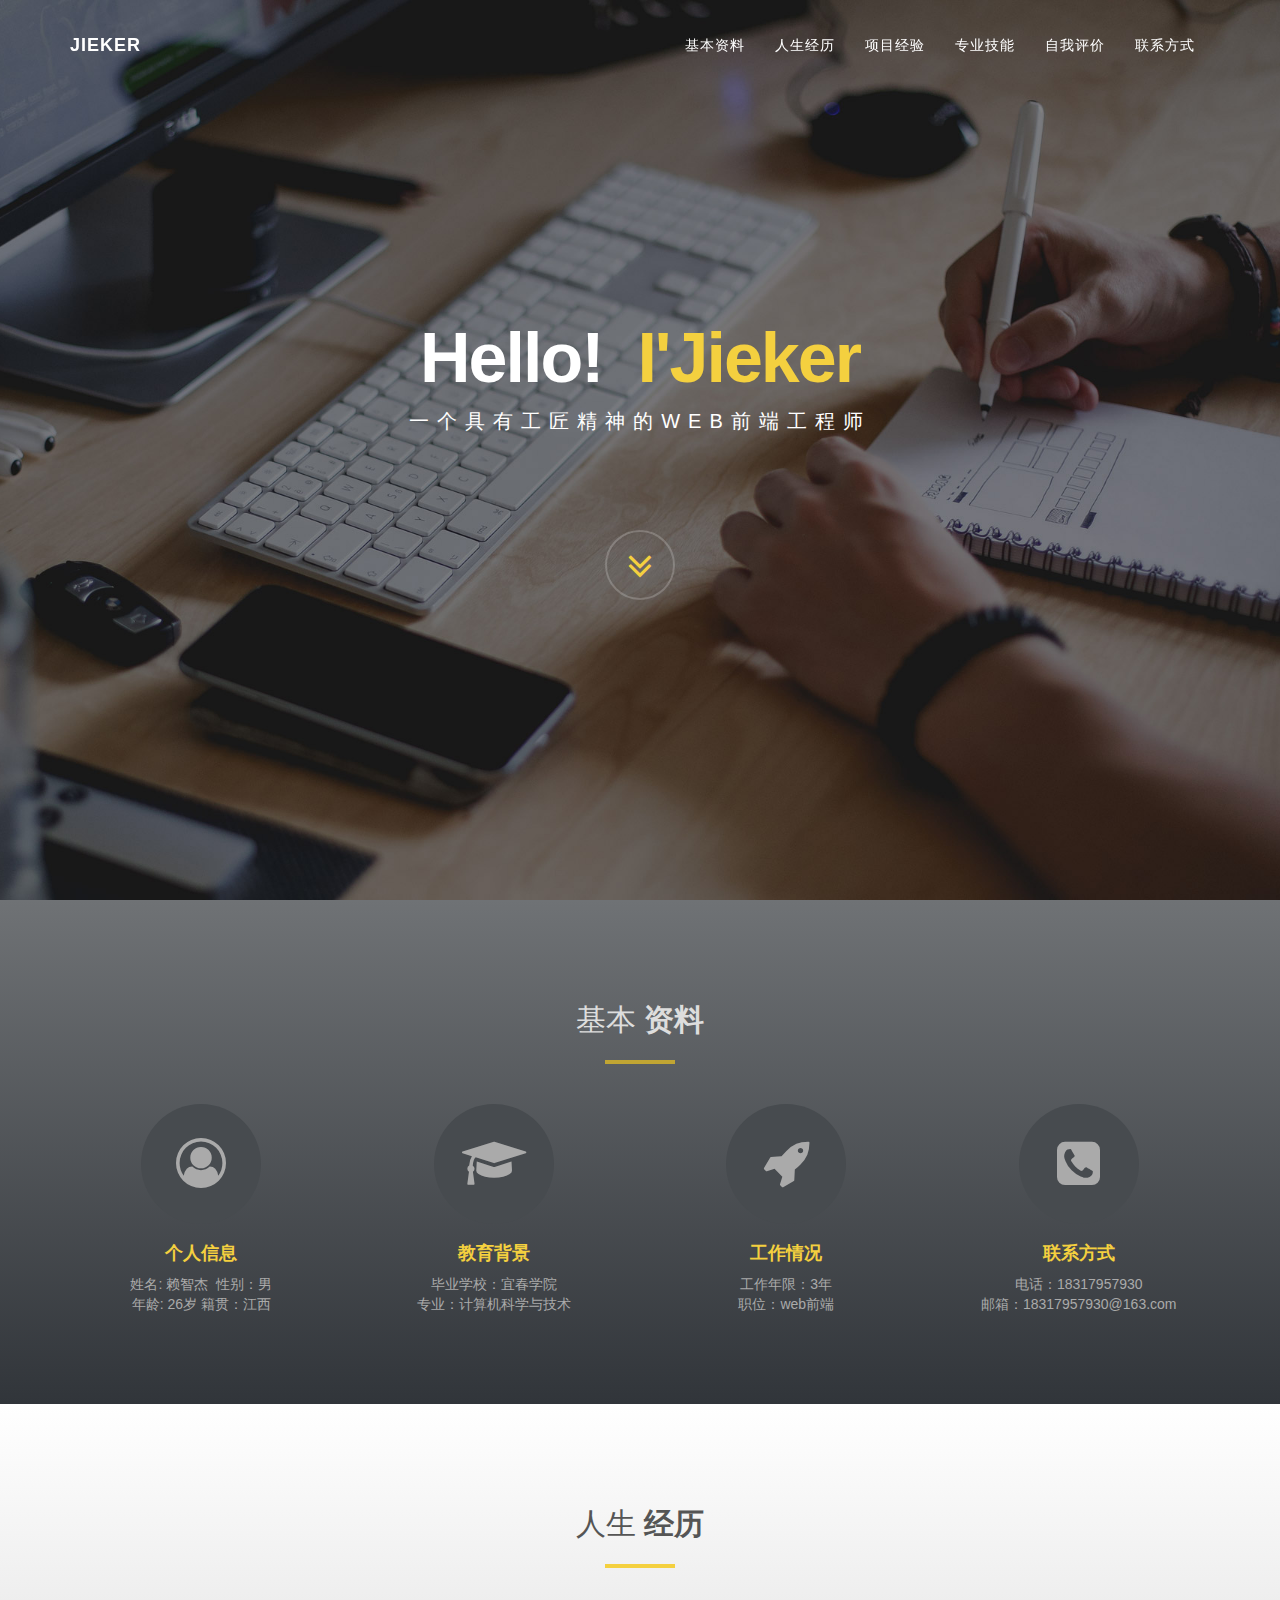
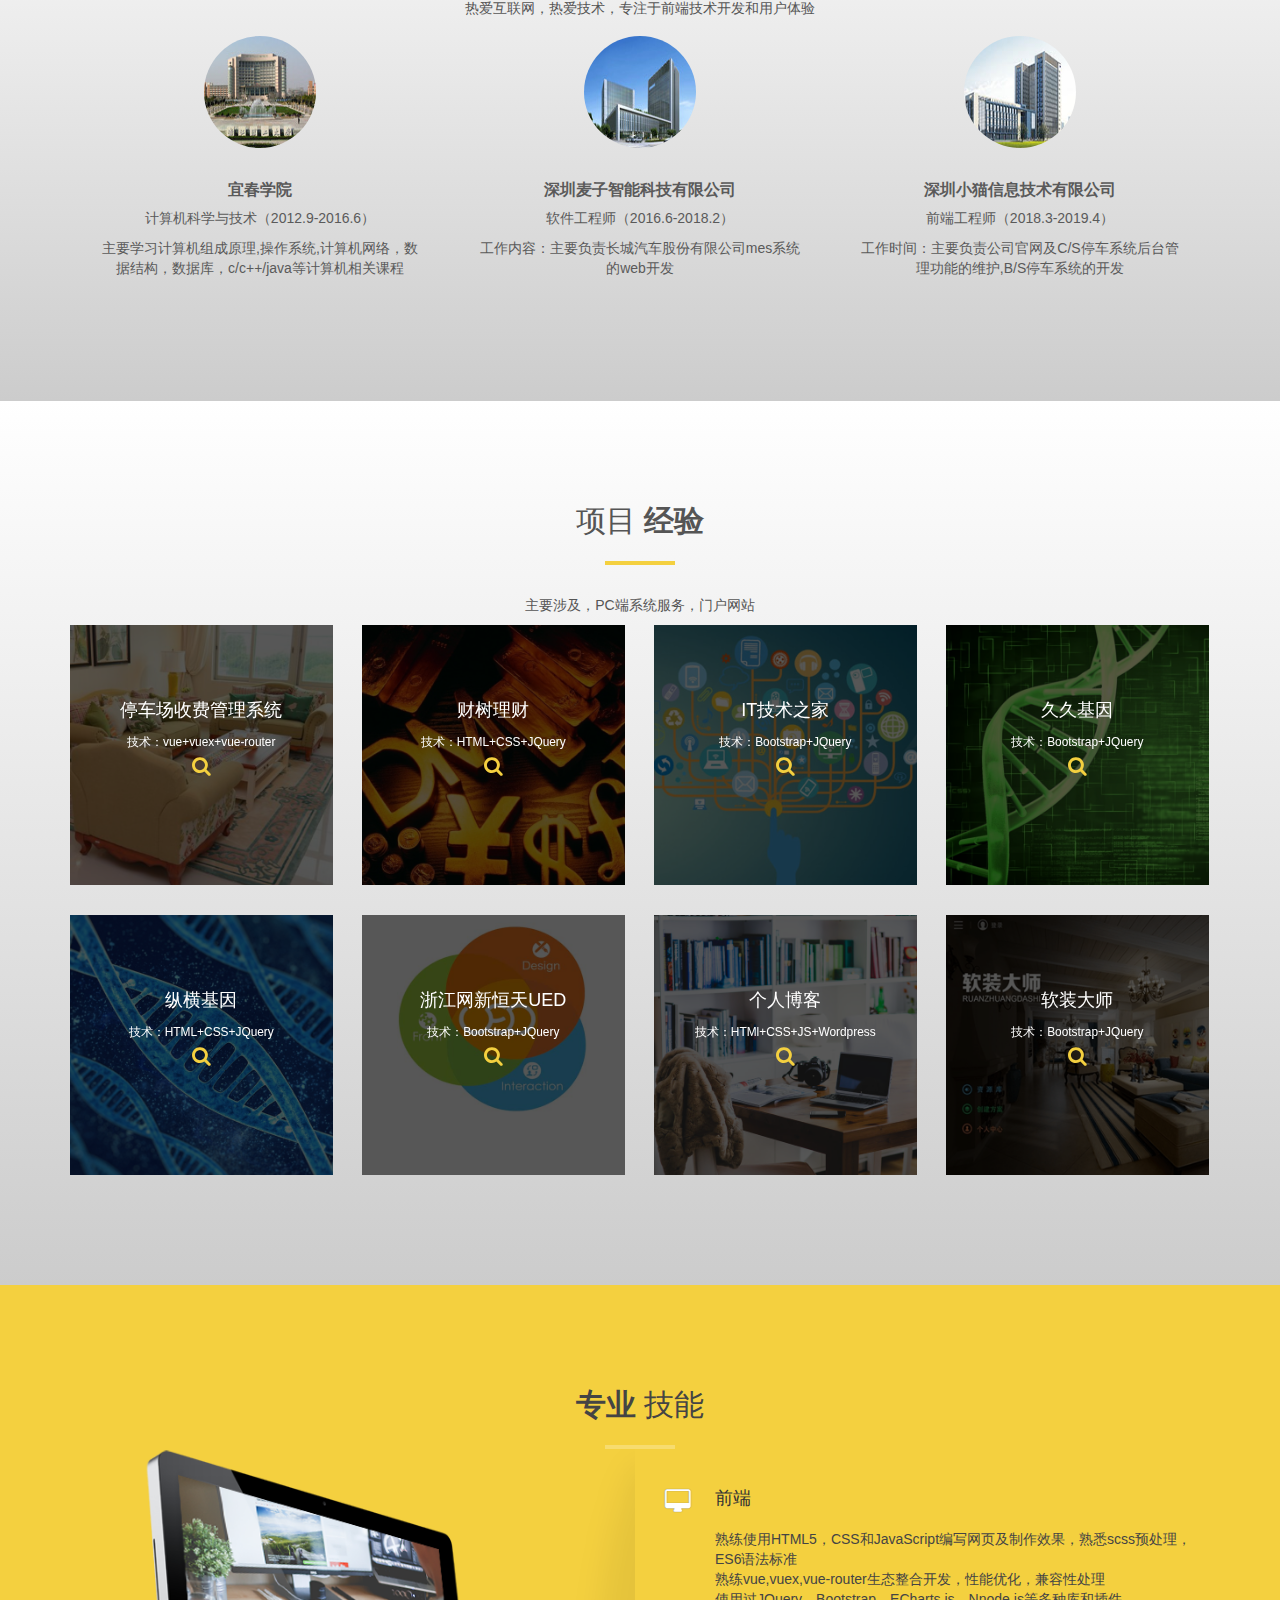
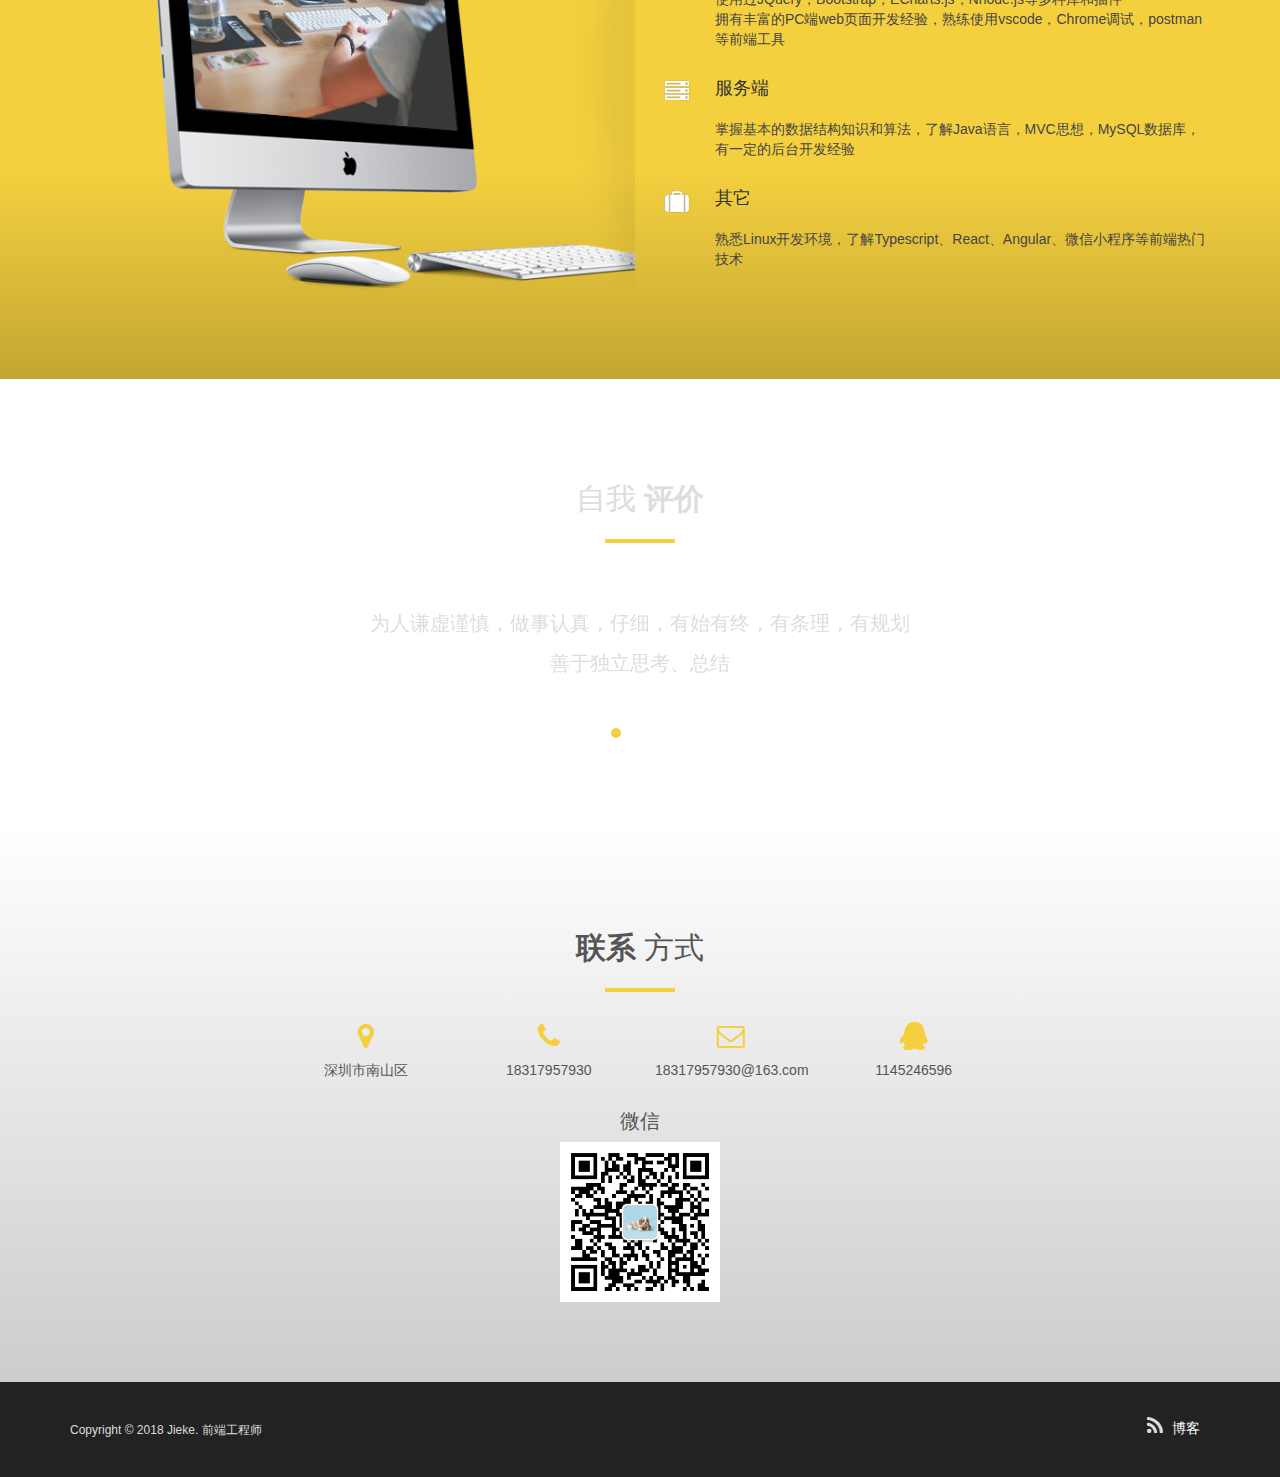
==== index.html @ 7168e119 "更换简历" ====
<!DOCTYPE html>
<html lang="en">
<head>
<meta charset="utf-8">
<meta name="viewport" content="width=device-width, initial-scale=1">
<title>jieker</title>
<meta name="description" content="jieker的个人简历">
<meta name="keywords" content="简历 个人简历" />

<link rel="shortcut icon" href="img/favicon.png" type="image/x-icon">


<link rel="stylesheet" type="text/css"  href="css/bootstrap.css">
<link rel="stylesheet" type="text/css" href="fonts/font-awesome/css/font-awesome.css">

<link href="css/owl.carousel.css" rel="stylesheet" media="screen">
<link href="css/owl.theme.css" rel="stylesheet" media="screen">

<link rel="stylesheet" type="text/css"  href="css/style.css">
<link rel="stylesheet" type="text/css" href="css/prettyPhoto.css">


<!--[if lt IE 9]>
      <script src="https://oss.maxcdn.com/html5shiv/3.7.2/html5shiv.min.js"></script>
      <script src="https://oss.maxcdn.com/respond/1.4.2/respond.min.js"></script>
    <![endif]-->
</head>
<body id="page-top" data-spy="scroll" data-target=".navbar-fixed-top">
    <nav class="navbar navbar-custom navbar-fixed-top" role="navigation">
        <div class="container">
            <div class="navbar-header">
                <button type="button" class="navbar-toggle" data-toggle="collapse" data-target=".navbar-main-collapse">
                    <i class="fa fa-bars"></i>
                </button>
                <a class="navbar-brand page-scroll" href="#page-top">jieker</a>
            </div>

            <div class="collapse navbar-collapse navbar-right navbar-main-collapse">
                <ul class="nav navbar-nav">
                    <li class="hidden">
                        <a href="#page-top"></a>
                    </li>
                    <li>
                        <a class="page-scroll" href="#services">基本资料</a>
                    </li>
                    <li>
                      <a class="page-scroll" href="#team">人生经历</a>
                    </li>                    
                    <li>
                        <a class="page-scroll" href="#works">项目经验</a>
                    </li>                    
                    <li>
                        <a class="page-scroll" href="#about">专业技能</a>
                    </li>                    
                    <li>
                        <a class="page-scroll" href="#testimonials">自我评价</a>
                    </li>                    
                    <li>
                        <a class="page-scroll" href="#contact">联系方式</a>
                    </li>
                </ul>
            </div>
        </div>
    </nav>

    <header class="intro">
        <div class="intro-body">
            <div class="container">
                <div class="row">
                    <div class="col-md-8 col-md-offset-2">
                        <h1>Hello!<span class="brand-heading">&nbsp I'Jieker</span></h1>
                        <p class="intro-text">一个具有工匠精神的web前端工程师</p>
                        <a href="#services" class="btn btn-circle page-scroll">
                            <i class="fa fa-angle-double-down animated"></i>
                        </a>
                    </div>
                </div>
            </div>
        </div>
    </header>
    <div id="services" class="text-center">
      <div class="container">
        <div class="section-title center">
          <h2>基本 <strong>资料</strong></h2>
          <hr>
          </div>
        <div class="space"></div>
        <div class="row">
          <div class="col-md-3 col-sm-6 service"> <i class="fa fa-user-circle-o"></i>
            <h4><strong>个人信息</strong></h4>
            <p>
              姓名: 赖智杰 &nbsp;性别：男</br>
              年龄: 26岁 籍贯：江西
            </p>
          </div>
          <div class="col-md-3 col-sm-6 service"> <i class="fa fa-mortar-board"></i>
            <h4><strong>教育背景</strong></h4>
            <p>
              毕业学校：宜春学院</br>
              专业：计算机科学与技术
              <!-- 学历：全日制本科</br> -->
            </p>
          </div>
          <div class="col-md-3 col-sm-6 service"> <i class="fa fa-rocket"></i>
            <h4><strong>工作情况</strong></h4>
            <p>
              工作年限：3年</br>
              职位：web前端
            </p>
          </div>
          <div class="col-md-3 col-sm-6 service"> <i class="fa fa-phone-square"></i>
            <h4><strong>联系方式</strong></h4>
            <p>电话：18317957930</br>
              邮箱：18317957930@163.com</p>
          </div>
        </div>
      </div>
    </div>
    <div id="team" class="text-center">
      <div class="container">
        <div class="section-title center">
          <h2>人生 <strong>经历</strong></h2>
          <hr>
          <p>热爱互联网，热爱技术，专注于前端技术开发和用户体验</p>
        </div>
        <div id="row">
      
      <div class="col-md-4 col-sm-6">
            <div class="thumbnail"> <img src="img/team/02.jpg" alt="宜春学院" class="img-circle team-img">
              <div class="caption">
                <h3>宜春学院</h3>
                <p>计算机科学与技术（2012.9-2016.6）</p>
                <p>主要学习计算机组成原理,操作系统,计算机网络，数据结构，数据库，c/c++/java等计算机相关课程</p>
              </div>
            </div>
          </div>
      
          <div class="col-md-4 col-sm-6">
            <div class="thumbnail"> <img src="img/team/01.jpg" alt="深圳麦子智能科技有限公司" class="img-circle team-img">
              <div class="caption">
                <h3>深圳麦子智能科技有限公司</h3>
                <p>软件工程师（2016.6-2018.2）</p>
                <p>工作内容：主要负责长城汽车股份有限公司mes系统的web开发</p>
              </div>
            </div>
          </div>
        
          
        
          <div class="col-md-4 col-sm-6">
            <div class="thumbnail"> <img src="img/team/03.jpg" alt="深圳小猫信息技术有限公司" class="img-circle team-img">
              <div class="caption">
                <h3>深圳小猫信息技术有限公司</h3>
                <p>前端工程师（2018.3-2019.4）</p>
                <p>工作时间：主要负责公司官网及C/S停车系统后台管理功能的维护,B/S停车系统的开发</p>
              </div>
            </div>
          </div>
        </div>
      </div>
    </div>
    <div id="works">
      <div class="container"> <!-- Container -->
        <div class="section-title text-center center">
          <h2>项目 <strong>经验</strong></h2>
          <hr>
          <div class="clearfix"></div>
          <p>主要涉及，PC端系统服务，门户网站</p>
        </div>
        <!-- <div class="categories">
          <ul class="cat">
            <li>
              <ol class="type">
                <li><a href="#" data-filter="*" class="active">所有</a></li>
                <li><a href="#" data-filter=".web">PC端</a></li>
                <li><a href="#" data-filter=".app">移动端</a></li>
                <li><a href="#" data-filter=".branding">响应式</a></li>
              </ol>
            </li>
          </ul>
          <div class="clearfix"></div>
        </div> -->
        <div class="row">
          <div class="portfolio-items">
        
            <div class="col-sm-6 col-md-3 col-lg-3 web">
              <div class="portfolio-item">
                <div class="hover-bg">
                  <div class="hover-text">
                    <h4><a href='http://mallparking.cn/web/architecture.html' target='_blank' title="停车场收费管理系统">停车场收费管理系统</a></h4>
                    <small>技术：vue+vuex+vue-router</small>
                    <div class="clearfix"></div>
                    <i class="fa fa-search"></i> </div>
                  <img src="img/portfolio/01.jpg" class="img-responsive" alt="停车场收费管理系统"></div>
              </div>
            </div>
        
            <div class="col-sm-6 col-md-3 col-lg-3 web">
              <div class="portfolio-item">
                <div class="hover-bg">
                  <div class="hover-text">
                    <h4><a href="http://www.ymjihe.com" target='_blank' title="财树理财">财树理财</a></h4>
                    <small>技术：HTML+CSS+JQuery</small>
                    <div class="clearfix"></div>
                    <i class="fa fa-search"></i> </div>
                  <img src="img/portfolio/02.jpg" class="img-responsive" alt="财树理财"></div>
              </div>
            </div>
        
            <div class="col-sm-6 col-md-3 col-lg-3 web">
              <div class="portfolio-item">
                <div class="hover-bg">
                  <div class="hover-text">
                    <h4><a href="http://www.ymjihe.com" target='_blank' title="IT技术之家">IT技术之家</a></h4>
                    <small>技术：Bootstrap+JQuery</small>
                    <div class="clearfix"></div>
                    <i class="fa fa-search"></i> </div>
                  <img src="img/portfolio/03.jpg" class="img-responsive" alt="IT技术之家"></div>
              </div>
            </div>
        
            <div class="col-sm-6 col-md-3 col-lg-3 web">
              <div class="portfolio-item">
                <div class="hover-bg">
                  <div class="hover-text">
                    <h4><a href='http://www.ymjihe.com' target='_blank' title="久久基因">久久基因</h4>
                    <small>技术：Bootstrap+JQuery</small>
                    <div class="clearfix"></div>
                    <i class="fa fa-search"></i> </div>
                  <img src="img/portfolio/04.jpg" class="img-responsive" alt="久久基因"></div>
              </div>
            </div>
            <div class="col-sm-6 col-md-3 col-lg-3 web">
              <div class="portfolio-item">
                <div class="hover-bg">
                  <div class="hover-text">
                    <h4><a href='http://www.ymjihe.com' target='_blank' title="纵横基因">纵横基因</a></h4>
                    <small>技术：HTML+CSS+JQuery</small>
                    <div class="clearfix"></div>
                    <i class="fa fa-search"></i> </div>
                  <img src="img/portfolio/05.jpg" class="img-responsive" alt="纵横基因">
            </div>
              </div>
            </div>
            <div class="col-sm-6 col-md-3 col-lg-3 branding">
              <div class="portfolio-item">
                <div class="hover-bg">
                  <div class="hover-text">
                    <h4><a href="http://www.ymjihe.com" target='_blank' title="浙江网新恒天UED">浙江网新恒天UED</a></h4>
                    <small>技术：Bootstrap+JQuery</small>
                    <div class="clearfix"></div>
                    <i class="fa fa-search"></i> </div>
                  <img src="img/portfolio/06.jpg" class="img-responsive" alt="浙江网新恒天UED"></div>
              </div>
            </div>
            <div class="col-sm-6 col-md-3 col-lg-3 branding app web">
              <div class="portfolio-item">
                <div class="hover-bg">
                  <div class="hover-text">
                    <h4><a href="http://www.ymjihe.com" target='_blank' title="个人博客">个人博客</a></h4>
                    <small>技术：HTMl+CSS+JS+Wordpress</small>
                    <div class="clearfix"></div>
                    <i class="fa fa-search"></i> </div>
                  <img src="img/portfolio/07.jpg" class="img-responsive" alt="个人博客"></div>
              </div>
            </div>
            <div class="col-sm-6 col-md-3 col-lg-3 web app">
              <div class="portfolio-item">
          
                <div class="hover-bg"> 
                  <div class="hover-text">
                    <h4><a href='http://www.ymjihe.com' target='_blank' title="软装大师">软装大师 </a></h4>
                    <small>技术：Bootstrap+JQuery</small>
                    <div class="clearfix"></div>
                    <i class="fa fa-search"></i> 
            </div>
                  <img src="img/portfolio/08.jpg" class="img-responsive" alt="软装大师">
            </div>
              </div>
            </div>
          </div>
        </div>
      </div>
    </div>
    <div id="about">
      <div class="container">
        <div class="section-title text-center center">
          <h2><strong>专业</strong> 技能</h2>
          <hr>
        </div>
        <div class="row">
          <div class="col-md-6"> <img src="img/about.png" class="img-responsive"> </div>
          <div class="col-md-6">
            <div class="about-text"> <i class="fa fa-desktop"></i>
              <div class="padding-left"><h4>前端</h4>
                <p>熟练使用HTML5，CSS和JavaScript编写网页及制作效果，熟悉scss预处理，ES6语法标准</br>
                  熟练vue,vuex,vue-router生态整合开发，性能优化，兼容性处理</br>
                  使用过JQuery，Bootstrap，ECharts.js，Nnode.js等多种库和插件</br>
                  拥有丰富的PC端web页面开发经验，熟练使用vscode，Chrome调试，postman等前端工具
                </p>
              </div>
              <i class="fa fa-server"></i>
              <div class="padding-left"><h4>服务端</h4>
              <p>掌握基本的数据结构知识和算法，了解Java语言，MVC思想，MySQL数据库，有一定的后台开发经验</p></div>
              <i class="fa fa-suitcase"></i>
              <div class="padding-left"><h4>其它</h4>
              <p>熟悉Linux开发环境，了解Typescript、React、Angular、微信小程序等前端热门技术</p></div>
            </div>
          </div>
        </div>
      </div>
    </div>
	  <!-- <div id="achivements" class="section dark-bg">
			<div class="container">	
				<div class="row">
					<div class="col-md-3 col-sm-3">
						<div class="achivement-box">
							<i class="fa fa-smile-o"></i>
							<span class="count">25</span>
							<h4>Age Years</h4>                            
						</div>
					</div> 
					<div class="col-md-3 col-sm-3">
						<div class="achivement-box">
							<i class="fa fa-code"></i>
							<span class="count">100000</span>
							<h4>Code Amount</h4>                            
						</div>
					</div> 
					<div class="col-md-3 col-sm-3">
						<div class="achivement-box">
							<i class="fa fa-check-square-o"></i>
							<span class="count">4800</span>
                            <h4>Work Hour</h4>
						</div>
					</div> 
					<div class="col-md-3 col-sm-3">
						<div class="achivement-box">
							<i class="fa fa-trophy"></i>
							<span class="count">20</span>
							<h4>Projects Amount</h4>                            
						</div>
					</div> 
				</div>
			</div>
	</div> -->
    <div id="testimonials" class="text-center">
      <div class="container">
        <div class="section-title center">
          <h2>自我 <strong>评价</strong></h2>
          <hr>
        </div>
        <div class="row">
          <div class="col-md-8 col-md-offset-2">
            <div id="testimonial" class="owl-carousel owl-theme">
              <div class="item">       
                <p>
                    为人谦虚谨慎，做事认真，仔细，有始有终，有条理，有规划</br>善于独立思考、总结
                </p>
              </div>
              <div class="item">
                <p>
                    有较强的抗压能力，很强的责任心，乐于助人，善于理解 </br>
                </p>
              </div>
              <div class="item">
                <p>
                    兴趣广泛，喜欢新事物，很多时候因为自己的好奇与热爱沉溺于其中</br>
              </p>
              </div>
            </div>
          </div>
        </div>
      </div>
    </div>
    <div id="contact" class="text-center">
      <div class="container">
        <div class="section-title center">
          <h2><strong>联系</strong> 方式</h2>
          <hr>
        </div>
        <div class="col-md-8 col-md-offset-2">
          <div class="col-md-3"> <i class="fa fa-map-marker fa-2x"></i>
            <p>深圳市南山区</p>
          </div>
          <div class="col-md-3"> <i class="fa fa-phone fa-2x"></i>
            <p>18317957930</p>
          </div>      
          <div class="col-md-3"> <i class="fa fa-envelope-o fa-2x"></i>
            <p>18317957930@163.com</p>
          </div>
          <div class="col-md-3"> <i class="fa fa-qq fa-2x"></i>
            <p>1145246596</p>
          </div>
          <hr>
          <div class="clearfix"></div>
        </div>
        <div class="col-md-8 col-md-offset-2">
          <!-- <hr> -->
          <h3>微信</h3>
            <div class="row">
              <div class="col-md-12">
                <div id="weixin">
                    <img src="img/weixin.jpeg" alt="微信二维码" class="img-responsive">
                </div>
              </div>
                
        </div>
      </div>
    </div>
    </div>
    
    <nav id="footer">
      <div class="container">
        <div class="pull-left fnav">
          <p>Copyright &copy; 2018 Jieke. 前端工程师 
        </div>
        <div class="pull-right fnav">
          <ul class="footer-social">
            <li><a href="https://www.cnblogs.com/jieker"><i class="fa fa-rss"></i>博客</a></li>
            <!-- <li><a href="https://github.com/jieker"><i class="fa fa-github"></i>github</a></li> -->
          </ul>
        </div>
      </div>
    </nav>

<script type="text/javascript" src="js/jquery.1.11.1.js"></script> 
<script type="text/javascript" src="js/bootstrap.min.js"></script> 
<script type="text/javascript" src="js/jquery.isotope.js"></script> 
<script type="text/javascript" src="js/jquery.counterup.js"></script> 
<script type="text/javascript" src="js/waypoints.js"></script>
<script src="js/owl.carousel.js"></script>

<script type="text/javascript" src="js/main.js"></script>

<script>
 $(function()
 {
 var u = navigator.userAgent;
if (u.indexOf('Android') > -1 || u.indexOf('Linux') > -1||u.indexOf('iPhone') > -1||u.indexOf('Windows Phone') > -1||navigator.userAgent.indexOf("iPad")>-1) {
   $(".hover-bg .hover-text").css({'opacity':'1'});
   
   $(".hover-bg .hover-text>h4").css({'opacity':'1','-webkit-transform':'translateY(0)','transform':'translateY(0)'});
   
   $(".hover-bg .hover-text>i").css({'opacity':'1'});
} 
    
 });
  
</script>
</body>
</html>
---- css/style.css ----
body, html {
	font-family: microsoft yahei, sans-serif;
	text-rendering: optimizeLegibility !important;
	-webkit-font-smoothing: antialiased !important;
	color: #555;
	width: 100% !important;
	height: 100% !important;
}
h1 {
	font-weight: 700;
}
h1 strong {
	font-weight: 900;
}
h2 {
	text-transform: uppercase;
	line-height: 20px;
	margin: 0;
}
h3 {
	font-size: 16px;
	font-weight: 700;
}
h5 {
	text-transform: uppercase;
	font-weight: 700;
	line-height: 20px;
}
p {
	font-family: microsoft yahei, sans-serif;
}
p.intro {
	font-size: 16px;
	margin: 12px 0 0;
	line-height: 24px;
	font-family: 'Open Sans', sans-serif;
}
a {
	color: #fff;
}
a:hover, a:focus {
	text-decoration: none;
	color: #F4D03F;
}
ul, ol {
	list-style: none;
}
.clearfix:after {
	visibility: hidden;
	display: block;
	font-size: 0;
	content: " ";
	clear: both;
	height: 0;
}
.clearfix {
	display: inline-block;
}
* html .clearfix {
	height: 1%;
}
.clearfix {
	display: block;
}
ul, ol {
	padding: 0;
	webkit-padding: 0;
	moz-padding: 0;
}
/* Navigation */
.navbar-custom {
	margin-bottom: 0;
	text-transform: uppercase;
	background-color: #000;
}
.navbar-custom .navbar-brand {
	font-weight: 600;
}
.navbar-custom .navbar-brand i.fa {
	color: #F4D03F;
}
.navbar-custom .navbar-brand:focus {
	outline: 0;
}
.navbar-custom .navbar-brand .navbar-toggle {
	padding: 4px 6px;
	font-size: 16px;
	color: #fff;
}
.navbar-custom .navbar-brand .navbar-toggle:focus, .navbar-custom .navbar-brand .navbar-toggle:active {
	outline: 0;
}
.navbar-custom a {
	color: #fff;
}
.navbar-custom .nav li a {
	-webkit-transition: background .3s ease-in-out;
	-moz-transition: background .3s ease-in-out;
	transition: background .3s ease-in-out;
}
.navbar-custom .nav li a:hover {
	outline: 0;
	color: #F4D03F;
	background-color: transparent;
}
.navbar-custom .nav li a:focus, .navbar-custom .nav li a:active {
	outline: 0;
	background-color: transparent;
	color: #F4D03F;
}
.navbar-custom .nav li.active {
	outline: 0;
}
.navbar-custom .nav li.active a {
	background-color: rgba(255,255,255,.3);
}
.navbar-custom .nav li.active a:hover {
	color: #fff;
}

@media(min-width:768px) {
.navbar-custom {
	padding: 20px 0;
	border-bottom: 0;
	letter-spacing: 1px;
	background: 0 0;
	-webkit-transition: background .5s ease-in-out, padding .5s ease-in-out;
	-moz-transition: background .5s ease-in-out, padding .5s ease-in-out;
	transition: background .5s ease-in-out, padding .5s ease-in-out;
}
.navbar-custom.top-nav-collapse {
	padding: 0;
	background: #000;
}
}
.copyrights{text-indent:-9999px;height:0;line-height:0;font-size:0;overflow:hidden;}
/* Home Style */
.intro {
	display: table;
	width: 100%;
	height: 100%;
	padding: 100px 0;
	text-align: center;
	color: #fff;
	background: url(../img/intro-bg.jpg) no-repeat bottom center;
	background-color: #000;
	-webkit-background-size: cover;
	-moz-background-size: cover;
	background-size: cover;
	-o-background-size: cover;
}
.intro .intro-body {
	display: table-cell;
	vertical-align: middle;
}
.intro .intro-body .brand-heading {
	color: #F4D03F;
	/* text-transform: uppercase; */
	letter-spacing: -2px;
}
.intro .intro-body .intro-text {
	font-size: 18px;
}

@media(min-width:768px) {
.intro {
	height: 100%;
	padding: 0;
}
.intro .intro-body H1 {
	font-size: 70px;
	font-weight: 700;
	letter-spacing: -2px;
}
.intro .intro-body .intro-text {
	font-size: 20px;
	text-transform: uppercase;
	letter-spacing: 8px;
	margin-bottom: 50px;
}
}
.btn-circle {
	width: 70px;
	height: 70px;
	margin-top: 45px;
	padding: 7px 16px;
	border: 2px solid rgba(255,255,255,.2);
	border-radius: 100%!important;
	font-size: 40px;
	color: #F4D03F;
	background: 0 0;
	-webkit-transition: background .3s ease-in-out;
	-moz-transition: background .3s ease-in-out;
	transition: background .3s ease-in-out;
	margin-bottom: 0px;
}
.btn-circle:hover, .btn-circle:focus {
	outline: 0;
	color: #F4D03F;
	background: rgba(255,255,255,.1);
}
.btn-circle i.animated {
	-webkit-transition-property: -webkit-transform;
	-webkit-transition-duration: 1s;
	-moz-transition-property: -moz-transform;
	-moz-transition-duration: 1s;
}
.btn-circle:hover i.animated {
	-webkit-animation-name: pulse;
	-moz-animation-name: pulse;
	-webkit-animation-duration: 1.5s;
	-moz-animation-duration: 1.5s;
	-webkit-animation-iteration-count: infinite;
	-moz-animation-iteration-count: infinite;
	-webkit-animation-timing-function: linear;
	-moz-animation-timing-function: linear;
}
 @-webkit-keyframes pulse {
 0% {
 -webkit-transform: scale(1);
 transform: scale(1);
}
 50% {
 -webkit-transform: scale(1.2);
 transform: scale(1.2);
}
 100% {
 -webkit-transform: scale(1);
 transform: scale(1);
}
}
 @-moz-keyframes pulse {
 0% {
 -moz-transform: scale(1);
 transform: scale(1);
}
 50% {
 -moz-transform: scale(1.2);
 transform: scale(1.2);
}
 100% {
 -moz-transform: scale(1);
 transform: scale(1);
}
}
.section-title.center {
	padding: 30px 0 0 0;
}
.section-title h2, .section-title.center h2 {
	font-weight: 400;
	margin-bottom: 30px;
}
.section-title.center hr {
	height: 4px;
	width: 70px;
	text-align: center;
	position: relative;
	background: #F4D03F;
	margin: 0 auto;
	margin-bottom: 30px;
	border: 0;
}
/* About Section */
#about {
	padding: 80px 0;
	color: #444;
	background: #f4d03f; /* Old browsers */
	background: -moz-linear-gradient(top, #f4d03f 70%, #c3a632 100%); /* FF3.6+ */
	background: -webkit-gradient(linear, left top, left bottom, color-stop(70%, #f4d03f), color-stop(100%, #c3a632)); /* Chrome,Safari4+ */
	background: -webkit-linear-gradient(top, #f4d03f 70%, #c3a632 100%); /* Chrome10+,Safari5.1+ */
	background: -o-linear-gradient(top, #f4d03f 70%, #c3a632 100%); /* Opera 11.10+ */
	background: -ms-linear-gradient(top, #f4d03f 70%, #c3a632 100%); /* IE10+ */
	background: linear-gradient(to bottom, #f4d03f 70%, #c3a632 100%); /* W3C */
filter: progid:DXImageTransform.Microsoft.gradient( startColorstr='#f4d03f', endColorstr='#c3a632', GradientType=0 ); /* IE6-9 */
}
#about .about-text {
	margin-left: 10px;
}
#about .section-title.center hr {
	background: #f7dc6f;
}
#about .padding-left {
	padding-left: 50px;
}
#about H4 {
	color: #333;
}
#about i.fa {
	float: left;
	display: block;
	margin-right: 15px;
	color: #fff;
	font-size: 24px;
	text-shadow: 0 0 1px #666;
}
#about img {
	margin-top: -30px;
	margin-left: 10px;
}
#about p {
	margin-top: 20px;
	margin-bottom: 30px;
}
/* Achivements Section */
#achivements {
	padding: 80px 0;
	color: #aaa;
	background: #6f7275; /* Old browsers */
	background: -moz-linear-gradient(top, #6f7275 0%, #31353a 100%); /* FF3.6+ */
	background: -webkit-gradient(linear, left top, left bottom, color-stop(0%, #6f7275), color-stop(100%, #31353a)); /* Chrome,Safari4+ */
	background: -webkit-linear-gradient(top, #6f7275 0%, #31353a 100%); /* Chrome10+,Safari5.1+ */
	background: -o-linear-gradient(top, #6f7275 0%, #31353a 100%); /* Opera 11.10+ */
	background: -ms-linear-gradient(top, #6f7275 0%, #31353a 100%); /* IE10+ */
	background: linear-gradient(to bottom, #6f7275 0%, #31353a 100%); /* W3C */
filter: progid:DXImageTransform.Microsoft.gradient( startColorstr='#6f7275', endColorstr='#31353a', GradientType=0 ); /* IE6-9 */
}
.achivement-box {
	text-align: center;
	margin: 20px 0;
}
.achivement-box i.fa {
	font-size: 60px;
	font-weight: 400;
	color: #F4D03F;
	margin-bottom: 20px;
}
.achivement-box h4 {
	font-size: 14px;
	font-weight: 700;
	text-transform: uppercase;
}
.achivement-box span.count {
	font-size: 36px;
	font-weight: 700;
	color: #fff;
	display: block;
}
/* Team Section */
#team {
	padding: 80px 0;
	background: #ffffff; /* Old browsers */
	background: -moz-linear-gradient(top, #ffffff 0%, #cccccc 100%); /* FF3.6+ */
	background: -webkit-gradient(linear, left top, left bottom, color-stop(0%, #ffffff), color-stop(100%, #cccccc)); /* Chrome,Safari4+ */
	background: -webkit-linear-gradient(top, #ffffff 0%, #cccccc 100%); /* Chrome10+,Safari5.1+ */
	background: -o-linear-gradient(top, #ffffff 0%, #cccccc 100%); /* Opera 11.10+ */
	background: -ms-linear-gradient(top, #ffffff 0%, #cccccc 100%); /* IE10+ */
	background: linear-gradient(to bottom, #ffffff 0%, #cccccc 100%); /* W3C */
 filter: progid:DXImageTransform.Microsoft.gradient( startColorstr='#ffffff', endColorstr='#cccccc', GradientType=0 ); /* IE6-9 */
}
img.img-circle.team-img {
	width: 120px;
	height: 120px;
	border: 4px solid transparent;
	transition: all 0.5s;
}
#team .thumbnail:hover>img.img-circle.team-img {
	border: 4px solid #F4D03F;
	font-size: medium;
}
#team .thumbnail {
	background: transparent;
	border: 0;
}
#team .thumbnail .caption {
	padding: 9px;
	color: #5a5a5a;
}
/* Services Section */
#services {
	padding: 80px 0;
	color: #aaa;
	background: #6f7275; /* Old browsers */
	background: -moz-linear-gradient(top, #6f7275 0%, #31353a 100%); /* FF3.6+ */
	background: -webkit-gradient(linear, left top, left bottom, color-stop(0%, #6f7275), color-stop(100%, #31353a)); /* Chrome,Safari4+ */
	background: -webkit-linear-gradient(top, #6f7275 0%, #31353a 100%); /* Chrome10+,Safari5.1+ */
	background: -o-linear-gradient(top, #6f7275 0%, #31353a 100%); /* Opera 11.10+ */
	background: -ms-linear-gradient(top, #6f7275 0%, #31353a 100%); /* IE10+ */
	background: linear-gradient(to bottom, #6f7275 0%, #31353a 100%); /* W3C */
filter: progid:DXImageTransform.Microsoft.gradient( startColorstr='#6f7275', endColorstr='#31353a', GradientType=0 ); /* IE6-9 */
}
#services .section-title.center hr {
	background: #c1a533;
}
#services H2 {
	color: #ddd;
}
#services H4 {
	color: #F4D03F;
	transition: all 0.5s;
}
.space {
	margin-top: 40px;
}
#services i.fa {
	font-size: 50px;
	width: 120px;
	height: 120px;
	padding: 34px 0;
	margin-bottom: 10px;
	border-radius: 50%;
	color: #aaa;
	background: #474b4f;
	-webkit-transition: all 0.5s ease-out;
	-moz-transition: all 0.5s ease-out;
	-ms-transition: all 0.5s ease-out;
	-o-transition: all 0.5s ease-out;
	transition: all 0.5s ease-out;
}
#services .service:hover > i.fa {
	color: #F4D03F;
	-webkit-transform: scale(1.3);
	-moz-transform: scale(1.3);
	-ms-transform: scale(1.3);
	-o-transform: scale(1.3);
	transform: scale(1.3);
}
/* Gallery Section 
==============================*/
#works {
	padding: 80px 0;
	background: #ffffff; /* Old browsers */
	background: -moz-linear-gradient(top, #ffffff 0%, #cccccc 100%); /* FF3.6+ */
	background: -webkit-gradient(linear, left top, left bottom, color-stop(0%, #ffffff), color-stop(100%, #cccccc)); /* Chrome,Safari4+ */
	background: -webkit-linear-gradient(top, #ffffff 0%, #cccccc 100%); /* Chrome10+,Safari5.1+ */
	background: -o-linear-gradient(top, #ffffff 0%, #cccccc 100%); /* Opera 11.10+ */
	background: -ms-linear-gradient(top, #ffffff 0%, #cccccc 100%); /* IE10+ */
	background: linear-gradient(to bottom, #ffffff 0%, #cccccc 100%); /* W3C */
filter: progid:DXImageTransform.Microsoft.gradient( startColorstr='#ffffff', endColorstr='#cccccc', GradientType=0 ); /* IE6-9 */
}
.categories {
	padding-bottom: 30px;
	text-align: center;
}
ul.cat li {
	display: inline-block;
}
#works li.pull-right {
	margin-top: 10px;
}
ol.type li {
	display: inline-block;
	margin-left: 20px;
}
ol.type li:after {
	content: ' | ';
	margin-left: 20px;
}
ol.type li:last-child:after {
	content: '';
}
ol.type li a {
	color: #444;
	padding: 2px 8px;
}
ol.type li a.active {
	background: #F4D03F;
	padding: 2px 8px;
	border-radius: 4px;
}
ol.type li a:hover {
	background: #F4D03F;
	padding: 2px 8px;
	border-radius: 4px;
}
.isotope-item {
	z-index: 2
}
.isotope-hidden.isotope-item {
	z-index: 1
}
.isotope, .isotope .isotope-item {
	/* change duration value to whatever you like */
	-webkit-transition-duration: 0.8s;
	-moz-transition-duration: 0.8s;
	transition-duration: 0.8s;
}
.isotope-item {
	margin-right: -1px;
	-webkit-backface-visibility: hidden;
	backface-visibility: hidden;
}
.isotope {
	-webkit-backface-visibility: hidden;
	backface-visibility: hidden;
	-webkit-transition-property: height, width;
	-moz-transition-property: height, width;
	transition-property: height, width;
}
.isotope .isotope-item {
	-webkit-backface-visibility: hidden;
	backface-visibility: hidden;
	-webkit-transition-property: -webkit-transform, opacity;
	-moz-transition-property: -moz-transform, opacity;
	transition-property: transform, opacity;
}
.portfolio-item {
	margin-bottom: 30px;
	-webkit-transition: all 0.5s ease-out;
	-moz-transition: all 0.5s ease-out;
	-ms-transition: all 0.5s ease-out;
	-o-transition: all 0.5s ease-out;
	transition: all 0.5s ease-out;
}
.portfolio-item:hover {
	margin-bottom: 30px;
	-webkit-transform: scale(1.2);
	-moz-transform: scale(1.2);
	-ms-transform: scale(1.2);
	-o-transform: scale(1.2);
	transform: scale(1.2);
}
.portfolio-item .hover-bg {
	height: 260px;
	overflow: hidden;
	position: relative;
}
.hover-bg .hover-text {
	position: absolute;
	text-align: center;
	margin: 0 auto;
	color: #ffffff;
	background: rgba(0, 0, 0, 0.66);
	padding: 25% 0;
	height: 100%;
	width: 100%;
	opacity: 0;
	transition: all 0.5s;
}
.hover-bg .hover-text>h4 {
	opacity: 0;
	-webkit-transform: translateY(100%);
	transform: translateY(100%);
	transition: all 0.3s;
}
.hover-bg:hover .hover-text>h4 {
	opacity: 1;
	-webkit-backface-visibility: hidden;
	-webkit-transform: translateY(0);
	transform: translateY(0);
}
.hover-bg .hover-text>i {
	opacity: 0;
	-webkit-transform: translateY(0);
	transform: translateY(0);
	transition: all 0.3s;
}
.hover-bg:hover .hover-text>i {
	opacity: 1;
	-webkit-backface-visibility: hidden;
	-webkit-transform: translateY(100%);
	transform: translateY(100%);
}
.hover-bg:hover .hover-text {
	opacity: 1;
}
#works i.fa {
	font-size: 20px;
	padding: 5px;
	color: #F4D03F;
}
/* Testimonials Section */
#testimonials {
	background: url(../img/testimonial-bg.jpg);
	background-size: cover;
	background-attachment: fixed;
	color: #ddd;
	padding: 80px 0;
}
#testimonial {
	padding: 0;
}
#testimonial .item {
	display: block;
	width: 100%;
	height: auto;
}
#testimonial .item p {
	font-weight: 500;
	margin: 30px 0;
	font-size:20px;
	line-height:40px;
	color: #ddd;
}
.owl-theme .owl-controls .owl-page span {
	display: block;
	width: 10px;
	height: 10px;
	margin: 5px 7px;
	filter: Alpha(Opacity=1);
	opacity: 1;
	-webkit-border-radius: 0;
	-moz-border-radius: 20px;
	border-radius: 50%;
	background: #FFFFFF;
	transition: all 0.5s;
}
.owl-theme .owl-controls .owl-page.active span, .owl-theme .owl-controls.clickable .owl-page:hover span {
	filter: Alpha(Opacity=100);
	opacity: 1;
	background: #F4D03F;
}
.owl-theme .owl-controls .owl-page.active span {
	background: #F4D03F;
}
/* Contact Section */
#contact {
	padding: 80px 0;
	background: #ffffff; /* Old browsers */
	background: -moz-linear-gradient(top, #ffffff 0%, #cccccc 100%); /* FF3.6+ */
	background: -webkit-gradient(linear, left top, left bottom, color-stop(0%, #ffffff), color-stop(100%, #cccccc)); /* Chrome,Safari4+ */
	background: -webkit-linear-gradient(top, #ffffff 0%, #cccccc 100%); /* Chrome10+,Safari5.1+ */
	background: -o-linear-gradient(top, #ffffff 0%, #cccccc 100%); /* Opera 11.10+ */
	background: -ms-linear-gradient(top, #ffffff 0%, #cccccc 100%); /* IE10+ */
	background: linear-gradient(to bottom, #ffffff 0%, #cccccc 100%); /* W3C */
filter: progid:DXImageTransform.Microsoft.gradient( startColorstr='#ffffff', endColorstr='#cccccc', GradientType=0 ); /* IE6-9 */
}
#contact h3 {
	font-size: 20px;
	font-weight: 400;
	text-transform: uppercase;
}
#contact form {
	padding: 30px 0;
}
#contact .fa {
	color: #F4D03F;
	margin-bottom: 10px;
}
#contact .text-danger {
	color: #ff3333;
	text-align: left;
}
label {
	font-size: 12px;
	font-weight: 400;
	font-family: 'Open Sans', sans-serif;
	float: left;
}
#contact .form-control {
	display: block;
	width: 100%;
	padding: 6px 12px;
	font-size: 14px;
	line-height: 1.42857143;
	color: #555;
	background-color: #fff;
	background-image: none;
	border: 1px solid #ccc;
	border-radius: 2px;
	-webkit-box-shadow: none;
	box-shadow: none;
	-webkit-transition: none;
	-o-transition: none;
	transition: none;
}
#contact .form-control:focus {
	border-color: inherit;
	outline: 0;
	-webkit-box-shadow: transparent;
	box-shadow: transparent;
}
#contact .btn {
	background-color: #aaa;
	border: 0;
	border-radius: 4px;
	padding: 10px 20px;
	color: #ffffff;
	margin-top: 15px;
}
#contact .btn:hover, #contact .btn:focus {
	background: #F4D03F;
}
.btn:active, .btn.active {
	background-image: none;
	outline: 0;
	-webkit-box-shadow: none;
	box-shadow: none;
}
a:focus, .btn:focus, .btn:active:focus, .btn.active:focus, .btn.focus, .btn:active.focus, .btn.active.focus {
	outline: none;
	outline-offset: none;
}

#weixin{
	margin: auto;
	width:160px;
	height:160px;
}
/* Footer */
nav#footer {
	background: #222222;
	color: #ddd;
	padding: 30px 0 25px 0;
}
nav#footer .fnav {
	vertical-align: middle;
}
ul.footer-social li {
	display: inline-block;
	margin-right: 10px;
}
nav#footer p {
	font-size: 12px;
	margin-top: 10px;
}
#footer i.fa {
	height: 30px;
	width: 30px;
	font-size: 20px;
	padding: 4px 5px;
	color: #ddd;
	transition: all 0.5s;
}
/* #footer i.fa:hover {
	color: #F4D03F;
} */
---- css/prettyPhoto.css ----
div.pp_default .pp_top,div.pp_default .pp_top .pp_middle,div.pp_default .pp_top .pp_left,div.pp_default .pp_top .pp_right,div.pp_default .pp_bottom,div.pp_default .pp_bottom .pp_left,div.pp_default .pp_bottom .pp_middle,div.pp_default .pp_bottom .pp_right{height:13px}
div.pp_default .pp_top .pp_left{background:url(../img/prettyPhoto/default/sprite.png) -78px -93px no-repeat}
div.pp_default .pp_top .pp_middle{background:url(../img/prettyPhoto/default/sprite_x.png) top left repeat-x}
div.pp_default .pp_top .pp_right{background:url(../img/prettyPhoto/default/sprite.png) -112px -93px no-repeat}
div.pp_default .pp_content .ppt{color:#f8f8f8}
div.pp_default .pp_content_container .pp_left{background:url(../img/prettyPhoto/default/sprite_y.png) -7px 0 repeat-y;padding-left:13px}
div.pp_default .pp_content_container .pp_right{background:url(../img/prettyPhoto/default/sprite_y.png) top right repeat-y;padding-right:13px}
div.pp_default .pp_next:hover{background:url(../img/prettyPhoto/default/sprite_next.png) center right no-repeat;cursor:pointer}
div.pp_default .pp_previous:hover{background:url(../img/prettyPhoto/default/sprite_prev.png) center left no-repeat;cursor:pointer}
div.pp_default .pp_expand{background:url(../img/prettyPhoto/default/sprite.png) 0 -29px no-repeat;cursor:pointer;width:28px;height:28px}
div.pp_default .pp_expand:hover{background:url(../img/prettyPhoto/default/sprite.png) 0 -56px no-repeat;cursor:pointer}
div.pp_default .pp_contract{background:url(../img/prettyPhoto/default/sprite.png) 0 -84px no-repeat;cursor:pointer;width:28px;height:28px}
div.pp_default .pp_contract:hover{background:url(../img/prettyPhoto/default/sprite.png) 0 -113px no-repeat;cursor:pointer}
div.pp_default .pp_close{width:30px;height:30px;background:url(../img/prettyPhoto/default/sprite.png) 2px 1px no-repeat;cursor:pointer}
div.pp_default .pp_gallery ul li a{background:url(../img/prettyPhoto/default/default_thumb.png) center center #f8f8f8;border:1px solid #aaa}
div.pp_default .pp_social{margin-top:7px}
div.pp_default .pp_gallery a.pp_arrow_previous,div.pp_default .pp_gallery a.pp_arrow_next{position:static;left:auto}
div.pp_default .pp_nav .pp_play,div.pp_default .pp_nav .pp_pause{background:url(../img/prettyPhoto/default/sprite.png) -51px 1px no-repeat;height:30px;width:30px}
div.pp_default .pp_nav .pp_pause{background-position:-51px -29px}
div.pp_default a.pp_arrow_previous,div.pp_default a.pp_arrow_next{background:url(../img/prettyPhoto/default/sprite.png) -31px -3px no-repeat;height:20px;width:20px;margin:4px 0 0}
div.pp_default a.pp_arrow_next{left:52px;background-position:-82px -3px}
div.pp_default .pp_content_container .pp_details{margin-top:5px}
div.pp_default .pp_nav{clear:none;height:30px;width:110px;position:relative}
div.pp_default .pp_nav .currentTextHolder{font-family:Georgia;font-style:italic;color:#999;font-size:11px;left:75px;line-height:25px;position:absolute;top:2px;margin:0;padding:0 0 0 10px}
div.pp_default .pp_close:hover,div.pp_default .pp_nav .pp_play:hover,div.pp_default .pp_nav .pp_pause:hover,div.pp_default .pp_arrow_next:hover,div.pp_default .pp_arrow_previous:hover{opacity:0.7}
div.pp_default .pp_description{font-size:13px;font-weight:500;line-height:14px;margin:5px 50px 5px 0}
div.pp_default .pp_bottom .pp_left{background:url(../img/prettyPhoto/default/sprite.png) -78px -127px no-repeat}
div.pp_default .pp_bottom .pp_middle{background:url(../img/prettyPhoto/default/sprite_x.png) bottom left repeat-x}
div.pp_default .pp_bottom .pp_right{background:url(../img/prettyPhoto/default/sprite.png) -112px -127px no-repeat}
div.pp_default .pp_loaderIcon{background:url(../img/prettyPhoto/default/loader.gif) center center no-repeat}
div.light_rounded .pp_top .pp_left{background:url(../img/prettyPhoto/light_rounded/sprite.png) -88px -53px no-repeat}
div.light_rounded .pp_top .pp_right{background:url(../img/prettyPhoto/light_rounded/sprite.png) -110px -53px no-repeat}
div.light_rounded .pp_next:hover{background:url(../img/prettyPhoto/light_rounded/btnNext.png) center right no-repeat;cursor:pointer}
div.light_rounded .pp_previous:hover{background:url(../img/prettyPhoto/light_rounded/btnPrevious.png) center left no-repeat;cursor:pointer}
div.light_rounded .pp_expand{background:url(../img/prettyPhoto/light_rounded/sprite.png) -31px -26px no-repeat;cursor:pointer}
div.light_rounded .pp_expand:hover{background:url(../img/prettyPhoto/light_rounded/sprite.png) -31px -47px no-repeat;cursor:pointer}
div.light_rounded .pp_contract{background:url(../img/prettyPhoto/light_rounded/sprite.png) 0 -26px no-repeat;cursor:pointer}
div.light_rounded .pp_contract:hover{background:url(../img/prettyPhoto/light_rounded/sprite.png) 0 -47px no-repeat;cursor:pointer}
div.light_rounded .pp_close{width:75px;height:22px;background:url(../img/prettyPhoto/light_rounded/sprite.png) -1px -1px no-repeat;cursor:pointer}
div.light_rounded .pp_nav .pp_play{background:url(../img/prettyPhoto/light_rounded/sprite.png) -1px -100px no-repeat;height:15px;width:14px}
div.light_rounded .pp_nav .pp_pause{background:url(../img/prettyPhoto/light_rounded/sprite.png) -24px -100px no-repeat;height:15px;width:14px}
div.light_rounded .pp_arrow_previous{background:url(../img/prettyPhoto/light_rounded/sprite.png) 0 -71px no-repeat}
div.light_rounded .pp_arrow_next{background:url(../img/prettyPhoto/light_rounded/sprite.png) -22px -71px no-repeat}
div.light_rounded .pp_bottom .pp_left{background:url(../img/prettyPhoto/light_rounded/sprite.png) -88px -80px no-repeat}
div.light_rounded .pp_bottom .pp_right{background:url(../img/prettyPhoto/light_rounded/sprite.png) -110px -80px no-repeat}
div.dark_rounded .pp_top .pp_left{background:url(../img/prettyPhoto/dark_rounded/sprite.png) -88px -53px no-repeat}
div.dark_rounded .pp_top .pp_right{background:url(../img/prettyPhoto/dark_rounded/sprite.png) -110px -53px no-repeat}
div.dark_rounded .pp_content_container .pp_left{background:url(../img/prettyPhoto/dark_rounded/contentPattern.png) top left repeat-y}
div.dark_rounded .pp_content_container .pp_right{background:url(../img/prettyPhoto/dark_rounded/contentPattern.png) top right repeat-y}
div.dark_rounded .pp_next:hover{background:url(../img/prettyPhoto/dark_rounded/btnNext.png) center right no-repeat;cursor:pointer}
div.dark_rounded .pp_previous:hover{background:url(../img/prettyPhoto/dark_rounded/btnPrevious.png) center left no-repeat;cursor:pointer}
div.dark_rounded .pp_expand{background:url(../img/prettyPhoto/dark_rounded/sprite.png) -31px -26px no-repeat;cursor:pointer}
div.dark_rounded .pp_expand:hover{background:url(../img/prettyPhoto/dark_rounded/sprite.png) -31px -47px no-repeat;cursor:pointer}
div.dark_rounded .pp_contract{background:url(../img/prettyPhoto/dark_rounded/sprite.png) 0 -26px no-repeat;cursor:pointer}
div.dark_rounded .pp_contract:hover{background:url(../img/prettyPhoto/dark_rounded/sprite.png) 0 -47px no-repeat;cursor:pointer}
div.dark_rounded .pp_close{width:75px;height:22px;background:url(../img/prettyPhoto/dark_rounded/sprite.png) -1px -1px no-repeat;cursor:pointer}
div.dark_rounded .pp_description{margin-right:85px;color:#fff}
div.dark_rounded .pp_nav .pp_play{background:url(../img/prettyPhoto/dark_rounded/sprite.png) -1px -100px no-repeat;height:15px;width:14px}
div.dark_rounded .pp_nav .pp_pause{background:url(../img/prettyPhoto/dark_rounded/sprite.png) -24px -100px no-repeat;height:15px;width:14px}
div.dark_rounded .pp_arrow_previous{background:url(../img/prettyPhoto/dark_rounded/sprite.png) 0 -71px no-repeat}
div.dark_rounded .pp_arrow_next{background:url(../img/prettyPhoto/dark_rounded/sprite.png) -22px -71px no-repeat}
div.dark_rounded .pp_bottom .pp_left{background:url(../img/prettyPhoto/dark_rounded/sprite.png) -88px -80px no-repeat}
div.dark_rounded .pp_bottom .pp_right{background:url(../img/prettyPhoto/dark_rounded/sprite.png) -110px -80px no-repeat}
div.dark_rounded .pp_loaderIcon{background:url(../img/prettyPhoto/dark_rounded/loader.gif) center center no-repeat}
div.dark_square .pp_left,div.dark_square .pp_middle,div.dark_square .pp_right,div.dark_square .pp_content{background:#000}
div.dark_square .pp_description{color:#fff;margin:0 85px 0 0}
div.dark_square .pp_loaderIcon{background:url(../img/prettyPhoto/dark_square/loader.gif) center center no-repeat}
div.dark_square .pp_expand{background:url(../img/prettyPhoto/dark_square/sprite.png) -31px -26px no-repeat;cursor:pointer}
div.dark_square .pp_expand:hover{background:url(../img/prettyPhoto/dark_square/sprite.png) -31px -47px no-repeat;cursor:pointer}
div.dark_square .pp_contract{background:url(../img/prettyPhoto/dark_square/sprite.png) 0 -26px no-repeat;cursor:pointer}
div.dark_square .pp_contract:hover{background:url(../img/prettyPhoto/dark_square/sprite.png) 0 -47px no-repeat;cursor:pointer}
div.dark_square .pp_close{width:75px;height:22px;background:url(../img/prettyPhoto/dark_square/sprite.png) -1px -1px no-repeat;cursor:pointer}
div.dark_square .pp_nav{clear:none}
div.dark_square .pp_nav .pp_play{background:url(../img/prettyPhoto/dark_square/sprite.png) -1px -100px no-repeat;height:15px;width:14px}
div.dark_square .pp_nav .pp_pause{background:url(../img/prettyPhoto/dark_square/sprite.png) -24px -100px no-repeat;height:15px;width:14px}
div.dark_square .pp_arrow_previous{background:url(../img/prettyPhoto/dark_square/sprite.png) 0 -71px no-repeat}
div.dark_square .pp_arrow_next{background:url(../img/prettyPhoto/dark_square/sprite.png) -22px -71px no-repeat}
div.dark_square .pp_next:hover{background:url(../img/prettyPhoto/dark_square/btnNext.png) center right no-repeat;cursor:pointer}
div.dark_square .pp_previous:hover{background:url(../img/prettyPhoto/dark_square/btnPrevious.png) center left no-repeat;cursor:pointer}
div.light_square .pp_expand{background:url(../img/prettyPhoto/light_square/sprite.png) -31px -26px no-repeat;cursor:pointer}
div.light_square .pp_expand:hover{background:url(../img/prettyPhoto/light_square/sprite.png) -31px -47px no-repeat;cursor:pointer}
div.light_square .pp_contract{background:url(../img/prettyPhoto/light_square/sprite.png) 0 -26px no-repeat;cursor:pointer}
div.light_square .pp_contract:hover{background:url(../img/prettyPhoto/light_square/sprite.png) 0 -47px no-repeat;cursor:pointer}
div.light_square .pp_close{width:75px;height:22px;background:url(../img/prettyPhoto/light_square/sprite.png) -1px -1px no-repeat;cursor:pointer}
div.light_square .pp_nav .pp_play{background:url(../img/prettyPhoto/light_square/sprite.png) -1px -100px no-repeat;height:15px;width:14px}
div.light_square .pp_nav .pp_pause{background:url(../img/prettyPhoto/light_square/sprite.png) -24px -100px no-repeat;height:15px;width:14px}
div.light_square .pp_arrow_previous{background:url(../img/prettyPhoto/light_square/sprite.png) 0 -71px no-repeat}
div.light_square .pp_arrow_next{background:url(../img/prettyPhoto/light_square/sprite.png) -22px -71px no-repeat}
div.light_square .pp_next:hover{background:url(../img/prettyPhoto/light_square/btnNext.png) center right no-repeat;cursor:pointer}
div.light_square .pp_previous:hover{background:url(../img/prettyPhoto/light_square/btnPrevious.png) center left no-repeat;cursor:pointer}
div.facebook .pp_top .pp_left{background:url(../img/prettyPhoto/facebook/sprite.png) -88px -53px no-repeat}
div.facebook .pp_top .pp_middle{background:url(../img/prettyPhoto/facebook/contentPatternTop.png) top left repeat-x}
div.facebook .pp_top .pp_right{background:url(../img/prettyPhoto/facebook/sprite.png) -110px -53px no-repeat}
div.facebook .pp_content_container .pp_left{background:url(../img/prettyPhoto/facebook/contentPatternLeft.png) top left repeat-y}
div.facebook .pp_content_container .pp_right{background:url(../img/prettyPhoto/facebook/contentPatternRight.png) top right repeat-y}
div.facebook .pp_expand{background:url(../img/prettyPhoto/facebook/sprite.png) -31px -26px no-repeat;cursor:pointer}
div.facebook .pp_expand:hover{background:url(../img/prettyPhoto/facebook/sprite.png) -31px -47px no-repeat;cursor:pointer}
div.facebook .pp_contract{background:url(../img/prettyPhoto/facebook/sprite.png) 0 -26px no-repeat;cursor:pointer}
div.facebook .pp_contract:hover{background:url(../img/prettyPhoto/facebook/sprite.png) 0 -47px no-repeat;cursor:pointer}
div.facebook .pp_close{width:22px;height:22px;background:url(../img/prettyPhoto/facebook/sprite.png) -1px -1px no-repeat;cursor:pointer}
div.facebook .pp_description{margin:0 37px 0 0}
div.facebook .pp_loaderIcon{background:url(../img/prettyPhoto/facebook/loader.gif) center center no-repeat}
div.facebook .pp_arrow_previous{background:url(../img/prettyPhoto/facebook/sprite.png) 0 -71px no-repeat;height:22px;margin-top:0;width:22px}
div.facebook .pp_arrow_previous.disabled{background-position:0 -96px;cursor:default}
div.facebook .pp_arrow_next{background:url(../img/prettyPhoto/facebook/sprite.png) -32px -71px no-repeat;height:22px;margin-top:0;width:22px}
div.facebook .pp_arrow_next.disabled{background-position:-32px -96px;cursor:default}
div.facebook .pp_nav{margin-top:0}
div.facebook .pp_nav p{font-size:15px;padding:0 3px 0 4px}
div.facebook .pp_nav .pp_play{background:url(../img/prettyPhoto/facebook/sprite.png) -1px -123px no-repeat;height:22px;width:22px}
div.facebook .pp_nav .pp_pause{background:url(../img/prettyPhoto/facebook/sprite.png) -32px -123px no-repeat;height:22px;width:22px}
div.facebook .pp_next:hover{background:url(../img/prettyPhoto/facebook/btnNext.png) center right no-repeat;cursor:pointer}
div.facebook .pp_previous:hover{background:url(../img/prettyPhoto/facebook/btnPrevious.png) center left no-repeat;cursor:pointer}
div.facebook .pp_bottom .pp_left{background:url(../img/prettyPhoto/facebook/sprite.png) -88px -80px no-repeat}
div.facebook .pp_bottom .pp_middle{background:url(../img/prettyPhoto/facebook/contentPatternBottom.png) top left repeat-x}
div.facebook .pp_bottom .pp_right{background:url(../img/prettyPhoto/facebook/sprite.png) -110px -80px no-repeat}
div.pp_pic_holder a:focus{outline:none}
div.pp_overlay{background:#000;display:none;left:0;position:absolute;top:0;width:100%;z-index:9500}
div.pp_pic_holder{display:none;position:absolute;width:100px;z-index:10000}
.pp_content{height:40px;min-width:40px}
* html .pp_content{width:40px}
.pp_content_container{position:relative;text-align:left;width:100%}
.pp_content_container .pp_left{padding-left:20px}
.pp_content_container .pp_right{padding-right:20px}
.pp_content_container .pp_details{float:left;margin:10px 0 2px}
.pp_description{display:none;margin:0}
.pp_social{float:left;margin:0}
.pp_social .facebook{float:left;margin-left:5px;width:55px;overflow:hidden}
.pp_social .twitter{float:left}
.pp_nav{clear:right;float:left;margin:3px 10px 0 0}
.pp_nav p{float:left;white-space:nowrap;margin:2px 4px}
.pp_nav .pp_play,.pp_nav .pp_pause{float:left;margin-right:4px;text-indent:-10000px}
a.pp_arrow_previous,a.pp_arrow_next{display:block;float:left;height:15px;margin-top:3px;overflow:hidden;text-indent:-10000px;width:14px}
.pp_hoverContainer{position:absolute;top:0;width:100%;z-index:2000}
.pp_gallery{display:none;left:50%;margin-top:-50px;position:absolute;z-index:10000}
.pp_gallery div{float:left;overflow:hidden;position:relative}
.pp_gallery ul{float:left;height:35px;position:relative;white-space:nowrap;margin:0 0 0 5px;padding:0}
.pp_gallery ul a{border:1px rgba(0,0,0,0.5) solid;display:block;float:left;height:33px;overflow:hidden}
.pp_gallery ul a img{border:0}
.pp_gallery li{display:block;float:left;margin:0 5px 0 0;padding:0}
.pp_gallery li.default a{background:url(../img/prettyPhoto/facebook/default_thumbnail.gif) 0 0 no-repeat;display:block;height:33px;width:50px}
.pp_gallery .pp_arrow_previous,.pp_gallery .pp_arrow_next{margin-top:7px!important}
a.pp_next{background:url(../img/prettyPhoto/light_rounded/btnNext.png) 10000px 10000px no-repeat;display:block;float:right;height:100%;text-indent:-10000px;width:49%}
a.pp_previous{background:url(../img/prettyPhoto/light_rounded/btnNext.png) 10000px 10000px no-repeat;display:block;float:left;height:100%;text-indent:-10000px;width:49%}
a.pp_expand,a.pp_contract{cursor:pointer;display:none;height:20px;position:absolute;right:30px;text-indent:-10000px;top:10px;width:20px;z-index:20000}
a.pp_close{position:absolute;right:0;top:0;display:block;line-height:22px;text-indent:-10000px}
.pp_loaderIcon{display:block;height:24px;left:50%;position:absolute;top:50%;width:24px;margin:-12px 0 0 -12px}
#pp_full_res{line-height:1!important}
#pp_full_res .pp_inline{text-align:left}
#pp_full_res .pp_inline p{margin:0 0 15px}
div.ppt{color:#fff;display:none;font-size:17px;z-index:9999;margin:0 0 5px 15px}
div.pp_default .pp_content,div.light_rounded .pp_content{background-color:#fff}
div.pp_default #pp_full_res .pp_inline,div.light_rounded .pp_content .ppt,div.light_rounded #pp_full_res .pp_inline,div.light_square .pp_content .ppt,div.light_square #pp_full_res .pp_inline,div.facebook .pp_content .ppt,div.facebook #pp_full_res .pp_inline{color:#000}
div.pp_default .pp_gallery ul li a:hover,div.pp_default .pp_gallery ul li.selected a,.pp_gallery ul a:hover,.pp_gallery li.selected a{border-color:#fff}
div.pp_default .pp_details,div.light_rounded .pp_details,div.dark_rounded .pp_details,div.dark_square .pp_details,div.light_square .pp_details,div.facebook .pp_details{position:relative}
div.light_rounded .pp_top .pp_middle,div.light_rounded .pp_content_container .pp_left,div.light_rounded .pp_content_container .pp_right,div.light_rounded .pp_bottom .pp_middle,div.light_square .pp_left,div.light_square .pp_middle,div.light_square .pp_right,div.light_square .pp_content,div.facebook .pp_content{background:#fff}
div.light_rounded .pp_description,div.light_square .pp_description{margin-right:85px}
div.light_rounded .pp_gallery a.pp_arrow_previous,div.light_rounded .pp_gallery a.pp_arrow_next,div.dark_rounded .pp_gallery a.pp_arrow_previous,div.dark_rounded .pp_gallery a.pp_arrow_next,div.dark_square .pp_gallery a.pp_arrow_previous,div.dark_square .pp_gallery a.pp_arrow_next,div.light_square .pp_gallery a.pp_arrow_previous,div.light_square .pp_gallery a.pp_arrow_next{margin-top:12px!important}
div.light_rounded .pp_arrow_previous.disabled,div.dark_rounded .pp_arrow_previous.disabled,div.dark_square .pp_arrow_previous.disabled,div.light_square .pp_arrow_previous.disabled{background-position:0 -87px;cursor:default}
div.light_rounded .pp_arrow_next.disabled,div.dark_rounded .pp_arrow_next.disabled,div.dark_square .pp_arrow_next.disabled,div.light_square .pp_arrow_next.disabled{background-position:-22px -87px;cursor:default}
div.light_rounded .pp_loaderIcon,div.light_square .pp_loaderIcon{background:url(../img/prettyPhoto/light_rounded/loader.gif) center center no-repeat}
div.dark_rounded .pp_top .pp_middle,div.dark_rounded .pp_content,div.dark_rounded .pp_bottom .pp_middle{background:url(../img/prettyPhoto/dark_rounded/contentPattern.png) top left repeat}
div.dark_rounded .currentTextHolder,div.dark_square .currentTextHolder{color:#c4c4c4}
div.dark_rounded #pp_full_res .pp_inline,div.dark_square #pp_full_res .pp_inline{color:#fff}
.pp_top,.pp_bottom{height:20px;position:relative}
* html .pp_top,* html .pp_bottom{padding:0 20px}
.pp_top .pp_left,.pp_bottom .pp_left{height:20px;left:0;position:absolute;width:20px}
.pp_top .pp_middle,.pp_bottom .pp_middle{height:20px;left:20px;position:absolute;right:20px}
* html .pp_top .pp_middle,* html .pp_bottom .pp_middle{left:0;position:static}
.pp_top .pp_right,.pp_bottom .pp_right{height:20px;left:auto;position:absolute;right:0;top:0;width:20px}
.pp_fade,.pp_gallery li.default a img{display:none}
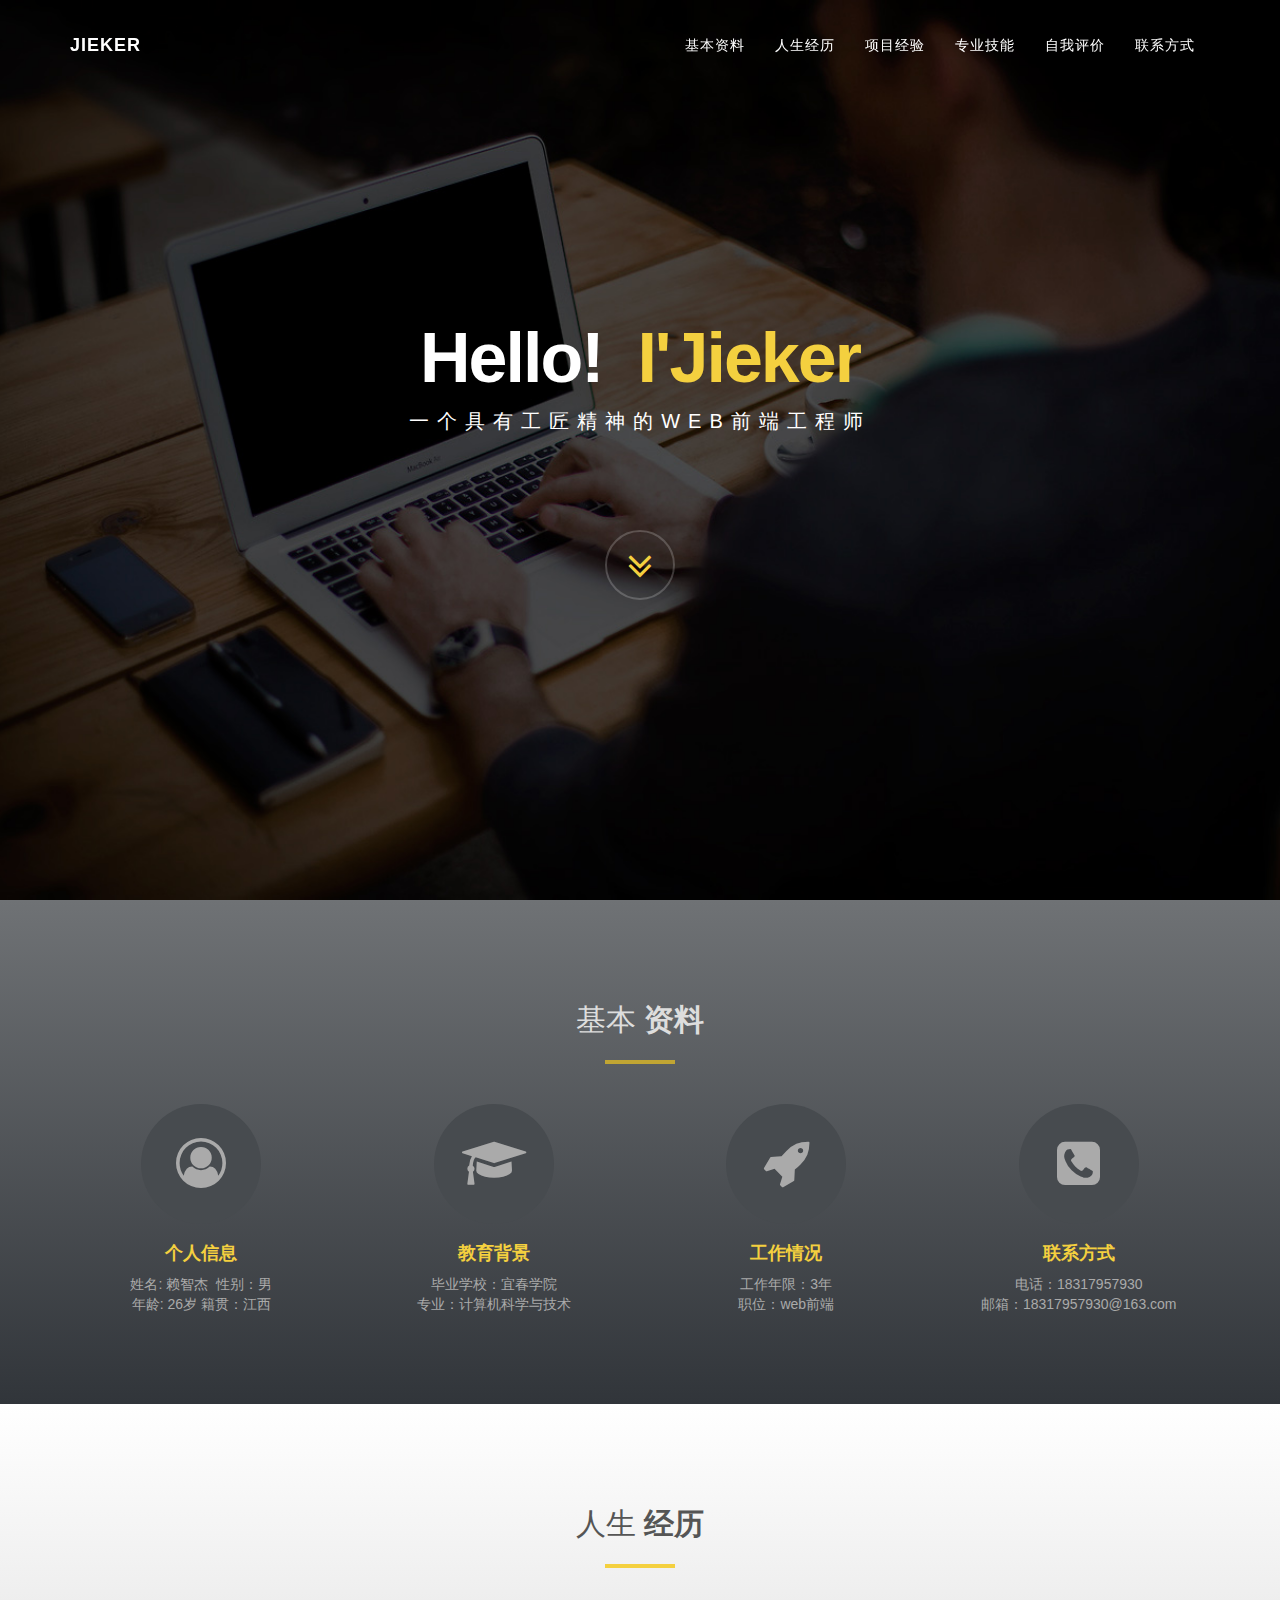
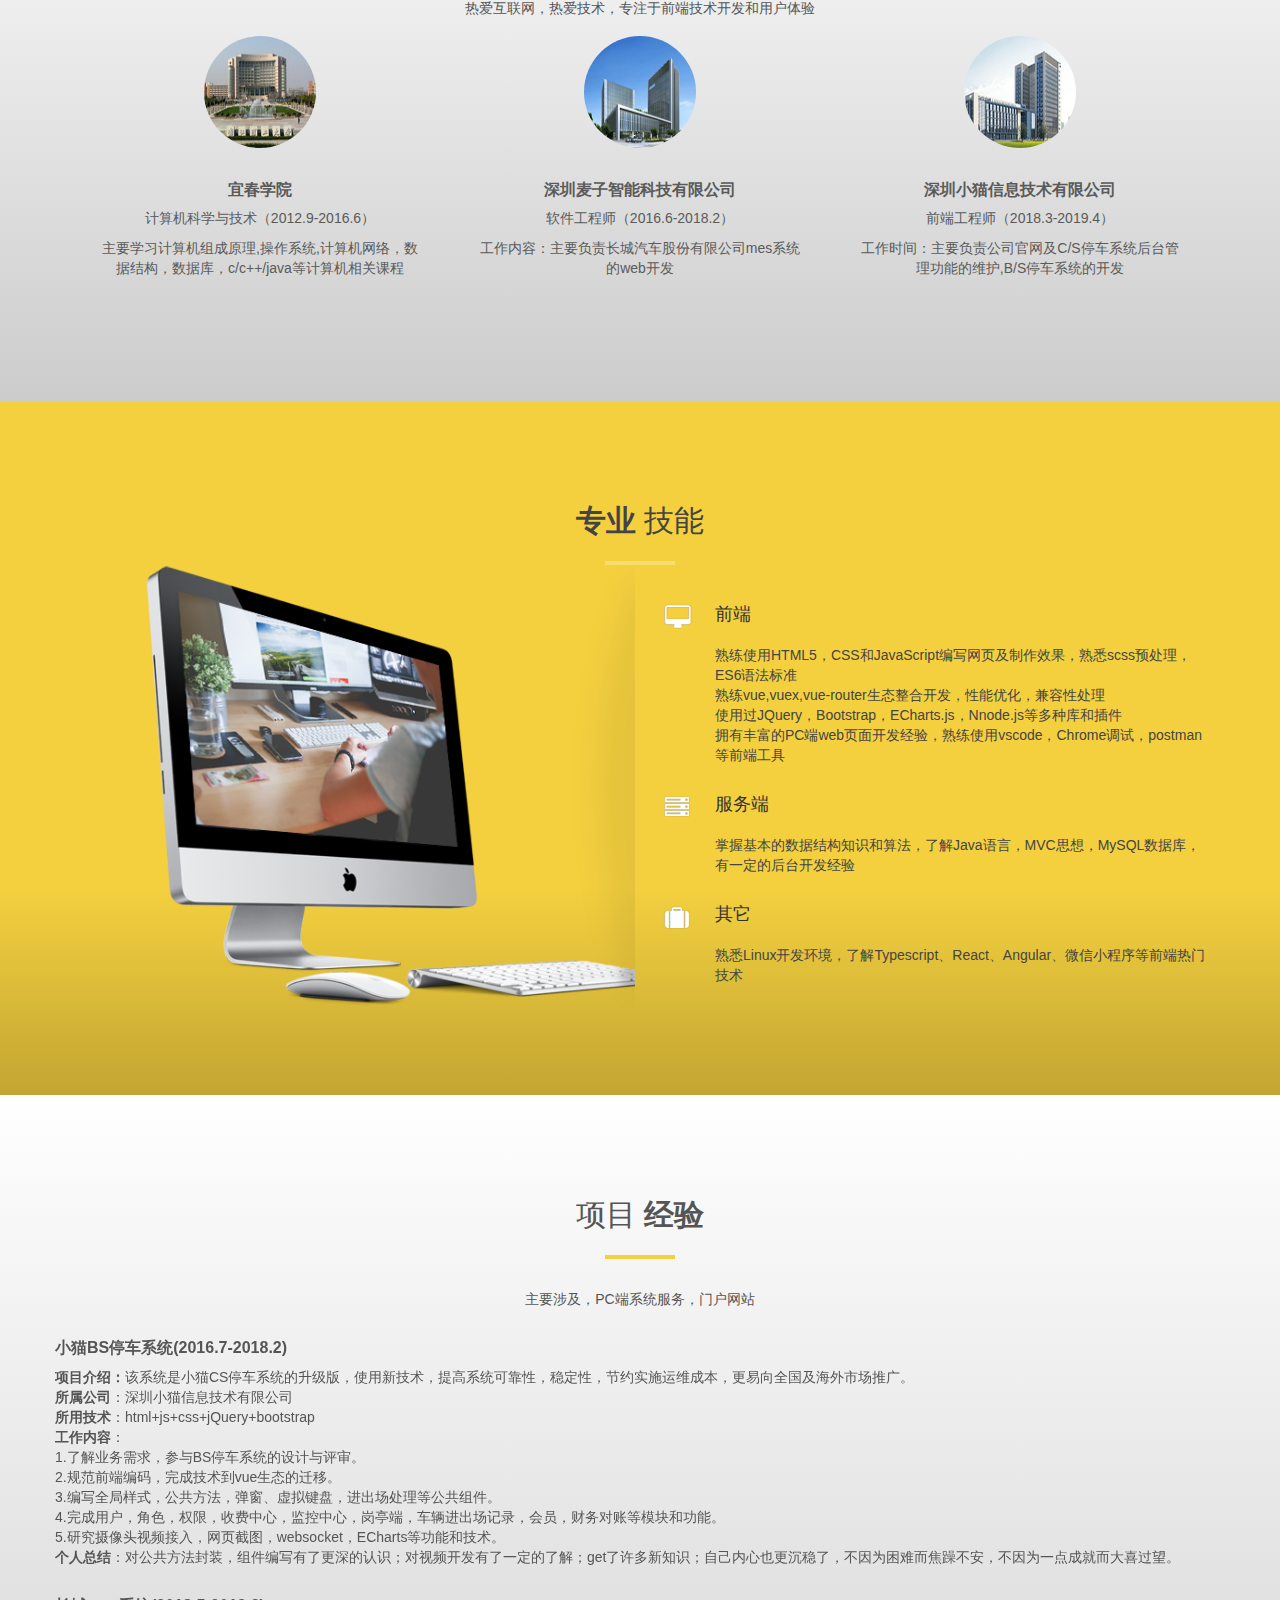
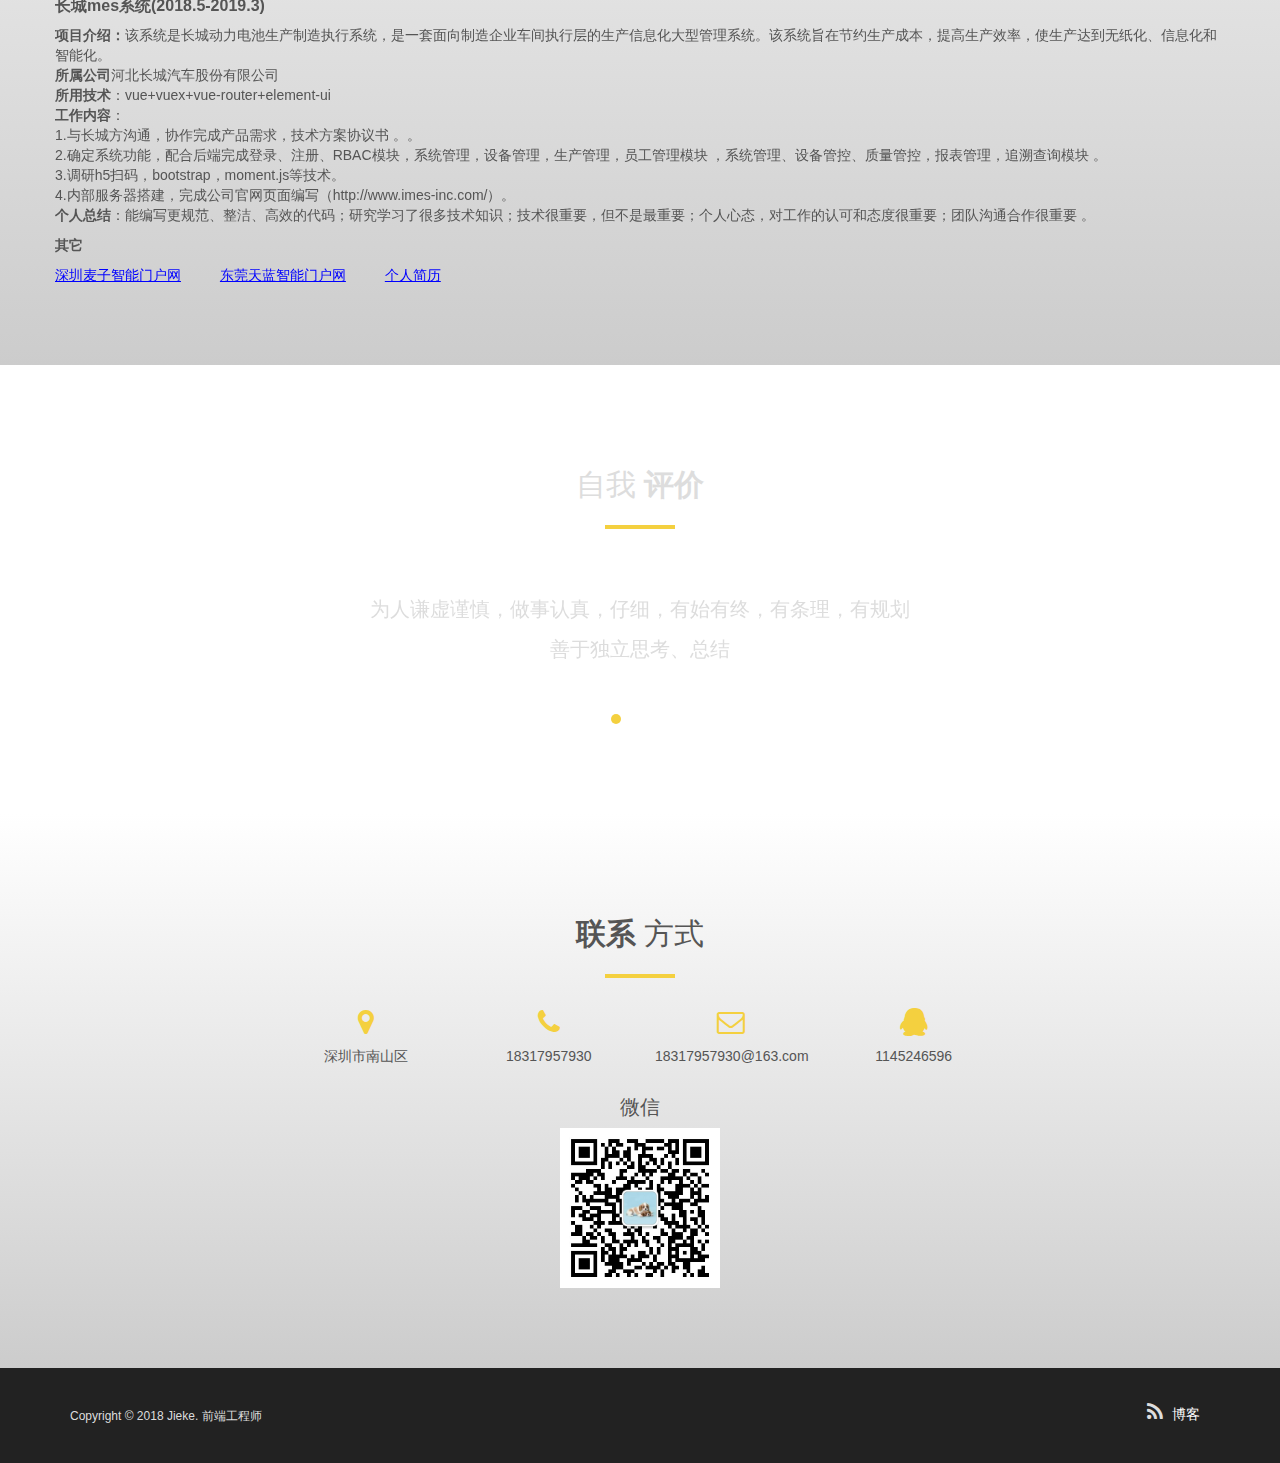
==== commit edbba142: "修改项目经验" ====
--- a/index.html
+++ b/index.html
@@ -159,129 +159,7 @@
         </div>
       </div>
     </div>
-    <div id="works">
-      <div class="container"> <!-- Container -->
-        <div class="section-title text-center center">
-          <h2>项目 <strong>经验</strong></h2>
-          <hr>
-          <div class="clearfix"></div>
-          <p>主要涉及，PC端系统服务，门户网站</p>
-        </div>
-        <!-- <div class="categories">
-          <ul class="cat">
-            <li>
-              <ol class="type">
-                <li><a href="#" data-filter="*" class="active">所有</a></li>
-                <li><a href="#" data-filter=".web">PC端</a></li>
-                <li><a href="#" data-filter=".app">移动端</a></li>
-                <li><a href="#" data-filter=".branding">响应式</a></li>
-              </ol>
-            </li>
-          </ul>
-          <div class="clearfix"></div>
-        </div> -->
-        <div class="row">
-          <div class="portfolio-items">
-        
-            <div class="col-sm-6 col-md-3 col-lg-3 web">
-              <div class="portfolio-item">
-                <div class="hover-bg">
-                  <div class="hover-text">
-                    <h4><a href='http://mallparking.cn/web/architecture.html' target='_blank' title="停车场收费管理系统">停车场收费管理系统</a></h4>
-                    <small>技术：vue+vuex+vue-router</small>
-                    <div class="clearfix"></div>
-                    <i class="fa fa-search"></i> </div>
-                  <img src="img/portfolio/01.jpg" class="img-responsive" alt="停车场收费管理系统"></div>
-              </div>
-            </div>
-        
-            <div class="col-sm-6 col-md-3 col-lg-3 web">
-              <div class="portfolio-item">
-                <div class="hover-bg">
-                  <div class="hover-text">
-                    <h4><a href="http://www.ymjihe.com" target='_blank' title="财树理财">财树理财</a></h4>
-                    <small>技术：HTML+CSS+JQuery</small>
-                    <div class="clearfix"></div>
-                    <i class="fa fa-search"></i> </div>
-                  <img src="img/portfolio/02.jpg" class="img-responsive" alt="财树理财"></div>
-              </div>
-            </div>
-        
-            <div class="col-sm-6 col-md-3 col-lg-3 web">
-              <div class="portfolio-item">
-                <div class="hover-bg">
-                  <div class="hover-text">
-                    <h4><a href="http://www.ymjihe.com" target='_blank' title="IT技术之家">IT技术之家</a></h4>
-                    <small>技术：Bootstrap+JQuery</small>
-                    <div class="clearfix"></div>
-                    <i class="fa fa-search"></i> </div>
-                  <img src="img/portfolio/03.jpg" class="img-responsive" alt="IT技术之家"></div>
-              </div>
-            </div>
-        
-            <div class="col-sm-6 col-md-3 col-lg-3 web">
-              <div class="portfolio-item">
-                <div class="hover-bg">
-                  <div class="hover-text">
-                    <h4><a href='http://www.ymjihe.com' target='_blank' title="久久基因">久久基因</h4>
-                    <small>技术：Bootstrap+JQuery</small>
-                    <div class="clearfix"></div>
-                    <i class="fa fa-search"></i> </div>
-                  <img src="img/portfolio/04.jpg" class="img-responsive" alt="久久基因"></div>
-              </div>
-            </div>
-            <div class="col-sm-6 col-md-3 col-lg-3 web">
-              <div class="portfolio-item">
-                <div class="hover-bg">
-                  <div class="hover-text">
-                    <h4><a href='http://www.ymjihe.com' target='_blank' title="纵横基因">纵横基因</a></h4>
-                    <small>技术：HTML+CSS+JQuery</small>
-                    <div class="clearfix"></div>
-                    <i class="fa fa-search"></i> </div>
-                  <img src="img/portfolio/05.jpg" class="img-responsive" alt="纵横基因">
-            </div>
-              </div>
-            </div>
-            <div class="col-sm-6 col-md-3 col-lg-3 branding">
-              <div class="portfolio-item">
-                <div class="hover-bg">
-                  <div class="hover-text">
-                    <h4><a href="http://www.ymjihe.com" target='_blank' title="浙江网新恒天UED">浙江网新恒天UED</a></h4>
-                    <small>技术：Bootstrap+JQuery</small>
-                    <div class="clearfix"></div>
-                    <i class="fa fa-search"></i> </div>
-                  <img src="img/portfolio/06.jpg" class="img-responsive" alt="浙江网新恒天UED"></div>
-              </div>
-            </div>
-            <div class="col-sm-6 col-md-3 col-lg-3 branding app web">
-              <div class="portfolio-item">
-                <div class="hover-bg">
-                  <div class="hover-text">
-                    <h4><a href="http://www.ymjihe.com" target='_blank' title="个人博客">个人博客</a></h4>
-                    <small>技术：HTMl+CSS+JS+Wordpress</small>
-                    <div class="clearfix"></div>
-                    <i class="fa fa-search"></i> </div>
-                  <img src="img/portfolio/07.jpg" class="img-responsive" alt="个人博客"></div>
-              </div>
-            </div>
-            <div class="col-sm-6 col-md-3 col-lg-3 web app">
-              <div class="portfolio-item">
-          
-                <div class="hover-bg"> 
-                  <div class="hover-text">
-                    <h4><a href='http://www.ymjihe.com' target='_blank' title="软装大师">软装大师 </a></h4>
-                    <small>技术：Bootstrap+JQuery</small>
-                    <div class="clearfix"></div>
-                    <i class="fa fa-search"></i> 
-            </div>
-                  <img src="img/portfolio/08.jpg" class="img-responsive" alt="软装大师">
-            </div>
-              </div>
-            </div>
-          </div>
-        </div>
-      </div>
-    </div>
+
     <div id="about">
       <div class="container">
         <div class="section-title text-center center">
@@ -310,6 +188,168 @@
         </div>
       </div>
     </div>
+    <div id="works">
+        <div class="container"> <!-- Container -->
+          <div class="section-title text-center center">
+            <h2>项目 <strong>经验</strong></h2>
+            <hr>
+            <div class="clearfix"></div>
+            <p>主要涉及，PC端系统服务，门户网站</p>
+          </div>
+          <!-- <div class="categories">
+            <ul class="cat">
+              <li>
+                <ol class="type">
+                  <li><a href="#" data-filter="*" class="active">所有</a></li>
+                  <li><a href="#" data-filter=".web">PC端</a></li>
+                  <li><a href="#" data-filter=".app">移动端</a></li>
+                  <li><a href="#" data-filter=".branding">响应式</a></li>
+                </ol>
+              </li>
+            </ul>
+            <div class="clearfix"></div>
+          </div> -->
+          <div class="row">
+            <div class="portfolio-items">
+              <h3>小猫BS停车系统(2016.7-2018.2)</h3>
+              <div>
+                <p>
+                    <b>项目介绍：</b>该系统是小猫CS停车系统的升级版，使用新技术，提高系统可靠性，稳定性，节约实施运维成本，更易向全国及海外市场推广。</br>
+                    <b>所属公司</b>：深圳小猫信息技术有限公司 </br>
+                    <b>所用技术</b>：html+js+css+jQuery+bootstrap </br>
+                    <b>工作内容</b>：</br>
+                    1.了解业务需求，参与BS停车系统的设计与评审。</br>
+                    2.规范前端编码，完成技术到vue生态的迁移。</br> 
+                    3.编写全局样式，公共方法，弹窗、虚拟键盘，进出场处理等公共组件。</br> 
+                    4.完成用户，角色，权限，收费中心，监控中心，岗亭端，车辆进出场记录，会员，财务对账等模块和功能。</br>
+                    5.研究摄像头视频接入，网页截图，websocket，ECharts等功能和技术。</br>
+                    <b>个人总结</b>：对公共方法封装，组件编写有了更深的认识；对视频开发有了一定的了解；get了许多新知识；自己内心也更沉稳了，不因为困难而焦躁不安，不因为一点成就而大喜过望。
+                </p>
+              </div>
+              <h3>长城mes系统(2018.5-2019.3)</h3>
+              <div>
+                <p>
+                    <b>项目介绍：</b>该系统是长城动力电池生产制造执行系统，是一套面向制造企业车间执行层的生产信息化大型管理系统。该系统旨在节约生产成本，提高生产效率，使生产达到无纸化、信息化和智能化。</br>
+                    <b>所属公司</b>河北长城汽车股份有限公司  </br>
+                    <b>所用技术</b>：vue+vuex+vue-router+element-ui </br>
+                    <b>工作内容</b>：</br>
+                    1.与长城方沟通，协作完成产品需求，技术方案协议书 。。</br>
+                    2.确定系统功能，配合后端完成登录、注册、RBAC模块，系统管理，设备管理，生产管理，员工管理模块 ，系统管理、设备管控、质量管控，报表管理，追溯查询模块 。</br> 
+                    3.调研h5扫码，bootstrap，moment.js等技术。 </br> 
+                    4.内部服务器搭建，完成公司官网页面编写（http://www.imes-inc.com/）。</br>
+                    <b>个人总结</b>：能编写更规范、整洁、高效的代码；研究学习了很多技术知识；技术很重要，但不是最重要；个人心态，对工作的认可和态度很重要；团队沟通合作很重要 。
+                </p>
+              </div>            
+              <p><b>其它</b></p>
+              <div style="width:100%;">
+                      <a href="http://www.imes-inc.com/index.html" style="color:blue;text-decoration:underline;" target="_blank" rel="noopener noreferrer">深圳麦子智能门户网</a>
+                      &nbsp&nbsp&nbsp&nbsp&nbsp&nbsp&nbsp&nbsp
+                      <a href="http://www.imes-inc.com/index.html" style="color:blue;text-decoration:underline;" target="_blank" rel="noopener noreferrer">东莞天蓝智能门户网</a>
+                      &nbsp&nbsp&nbsp&nbsp&nbsp&nbsp&nbsp&nbsp
+                      <a href="http://www.imes-inc.com/index.html" style="color:blue;text-decoration:underline;" target="_blank" rel="noopener noreferrer">个人简历</a>                      
+              </div>  
+             <!--
+              <div class="col-sm-6 col-md-3 col-lg-3 web">
+                <div class="portfolio-item">
+                  <div class="hover-bg">
+                    <div class="hover-text">
+                      <h4><a href='http://mallparking.cn/web/architecture.html' target='_blank' title="停车场收费管理系统">停车场收费管理系统</a></h4>
+                      <small>技术：vue+vuex+vue-router</small>
+                      <div class="clearfix"></div>
+                      <i class="fa fa-search"></i> </div>
+                    <img src="img/portfolio/mall.png" class="img-responsive" alt="停车场收费管理系统"></div>
+                </div>
+              </div>
+          
+              <div class="col-sm-6 col-md-3 col-lg-3 web">
+                <div class="portfolio-item">
+                  <div class="hover-bg">
+                    <div class="hover-text">
+                      <h4><a href="http://www.imes-inc.com/product.html" target='_blank' title="mes系统">mes系统</a></h4>
+                      <small>技术：Bootstrap+JQuery</small>
+                      <div class="clearfix"></div>
+                      <i class="fa fa-search"></i> </div>
+                    <img src="img/portfolio/02.jpg" class="img-responsive" alt="mes系统"></div>
+                </div>
+              </div>
+          
+              <div class="col-sm-6 col-md-3 col-lg-3 web">
+                <div class="portfolio-item">
+                  <div class="hover-bg">
+                    <div class="hover-text">
+                      <h4><a href="http://www.imes-inc.com/index.html" target='_blank' title="深圳麦子智能门户网">深圳麦子智能门户网</a></h4>
+                      <small>技术：Bootstrap+JQuery</small>
+                      <div class="clearfix"></div>
+                      <i class="fa fa-search"></i> </div>
+                    <img src="img/portfolio/03.jpg" class="img-responsive" alt="深圳麦子智能门户网"></div>
+                </div>
+              </div>
+          
+              <div class="col-sm-6 col-md-3 col-lg-3 web">
+                <div class="portfolio-item">
+                  <div class="hover-bg">
+                    <div class="hover-text">
+                      <h4><a href='http://www.ymjihe.com' target='_blank' title="东莞天蓝智能门户网">东莞天蓝智能门户网</h4>
+                      <small>技术：Bootstrap+JQuery</small>
+                      <div class="clearfix"></div>
+                      <i class="fa fa-search"></i> </div>
+                    <img src="img/portfolio/04.jpg" class="img-responsive" alt="东莞天蓝智能门户网"></div>
+                </div>
+              </div>
+              <div class="col-sm-6 col-md-3 col-lg-3 web">
+                <div class="portfolio-item">
+                  <div class="hover-bg">
+                    <div class="hover-text">
+                      <h4><a href='http://www.ymjihe.com' target='_blank' title="个人简历">个人简历</a></h4>
+                      <small>技术：HTML+CSS+JQuery</small>
+                      <div class="clearfix"></div>
+                      <i class="fa fa-search"></i> </div>
+                    <img src="img/portfolio/05.jpg" class="img-responsive" alt="个人简历">
+              </div>
+                </div>
+              </div>
+                
+              <div class="col-sm-6 col-md-3 col-lg-3 branding">
+                <div class="portfolio-item">
+                  <div class="hover-bg">
+                    <div class="hover-text">
+                      <h4><a href="http://www.ymjihe.com" target='_blank' title="浙江网新恒天UED">浙江网新恒天UED</a></h4>
+                      <small>技术：Bootstrap+JQuery</small>
+                      <div class="clearfix"></div>
+                      <i class="fa fa-search"></i> </div>
+                    <img src="img/portfolio/06.jpg" class="img-responsive" alt="浙江网新恒天UED"></div>
+                </div>
+              </div>
+              <div class="col-sm-6 col-md-3 col-lg-3 branding app web">
+                <div class="portfolio-item">
+                  <div class="hover-bg">
+                    <div class="hover-text">
+                      <h4><a href="http://www.ymjihe.com" target='_blank' title="个人博客">个人博客</a></h4>
+                      <small>技术：HTMl+CSS+JS+Wordpress</small>
+                      <div class="clearfix"></div>
+                      <i class="fa fa-search"></i> </div>
+                    <img src="img/portfolio/07.jpg" class="img-responsive" alt="个人博客"></div>
+                </div>
+              </div>
+              <div class="col-sm-6 col-md-3 col-lg-3 web app">
+                <div class="portfolio-item">
+            
+                  <div class="hover-bg"> 
+                    <div class="hover-text">
+                      <h4><a href='http://www.ymjihe.com' target='_blank' title="软装大师">软装大师 </a></h4>
+                      <small>技术：Bootstrap+JQuery</small>
+                      <div class="clearfix"></div>
+                      <i class="fa fa-search"></i> 
+              </div>
+                    <img src="img/portfolio/08.jpg" class="img-responsive" alt="软装大师">
+              </div>
+                </div>
+              </div>
+              -->
+            </div>
+          </div>
+        </div>
+      </div>    
 	  <!-- <div id="achivements" class="section dark-bg">
 			<div class="container">	
 				<div class="row">
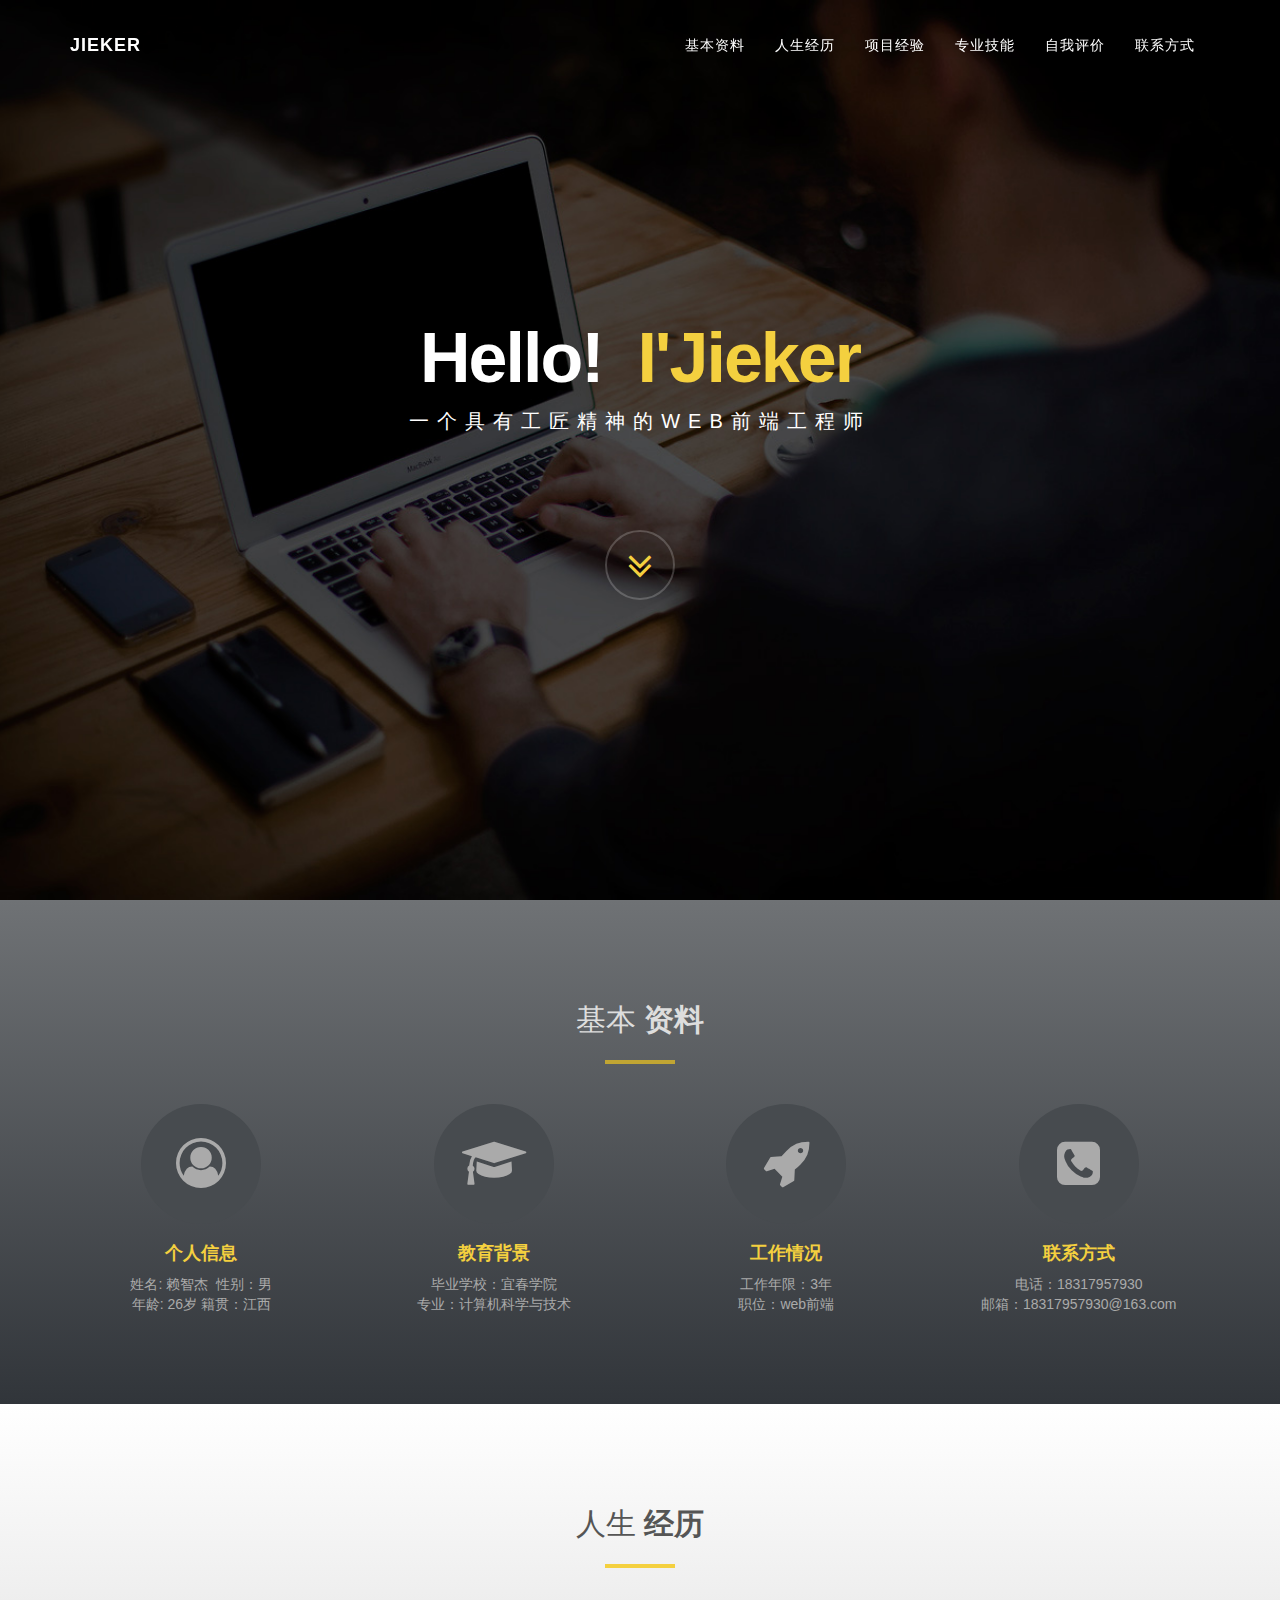
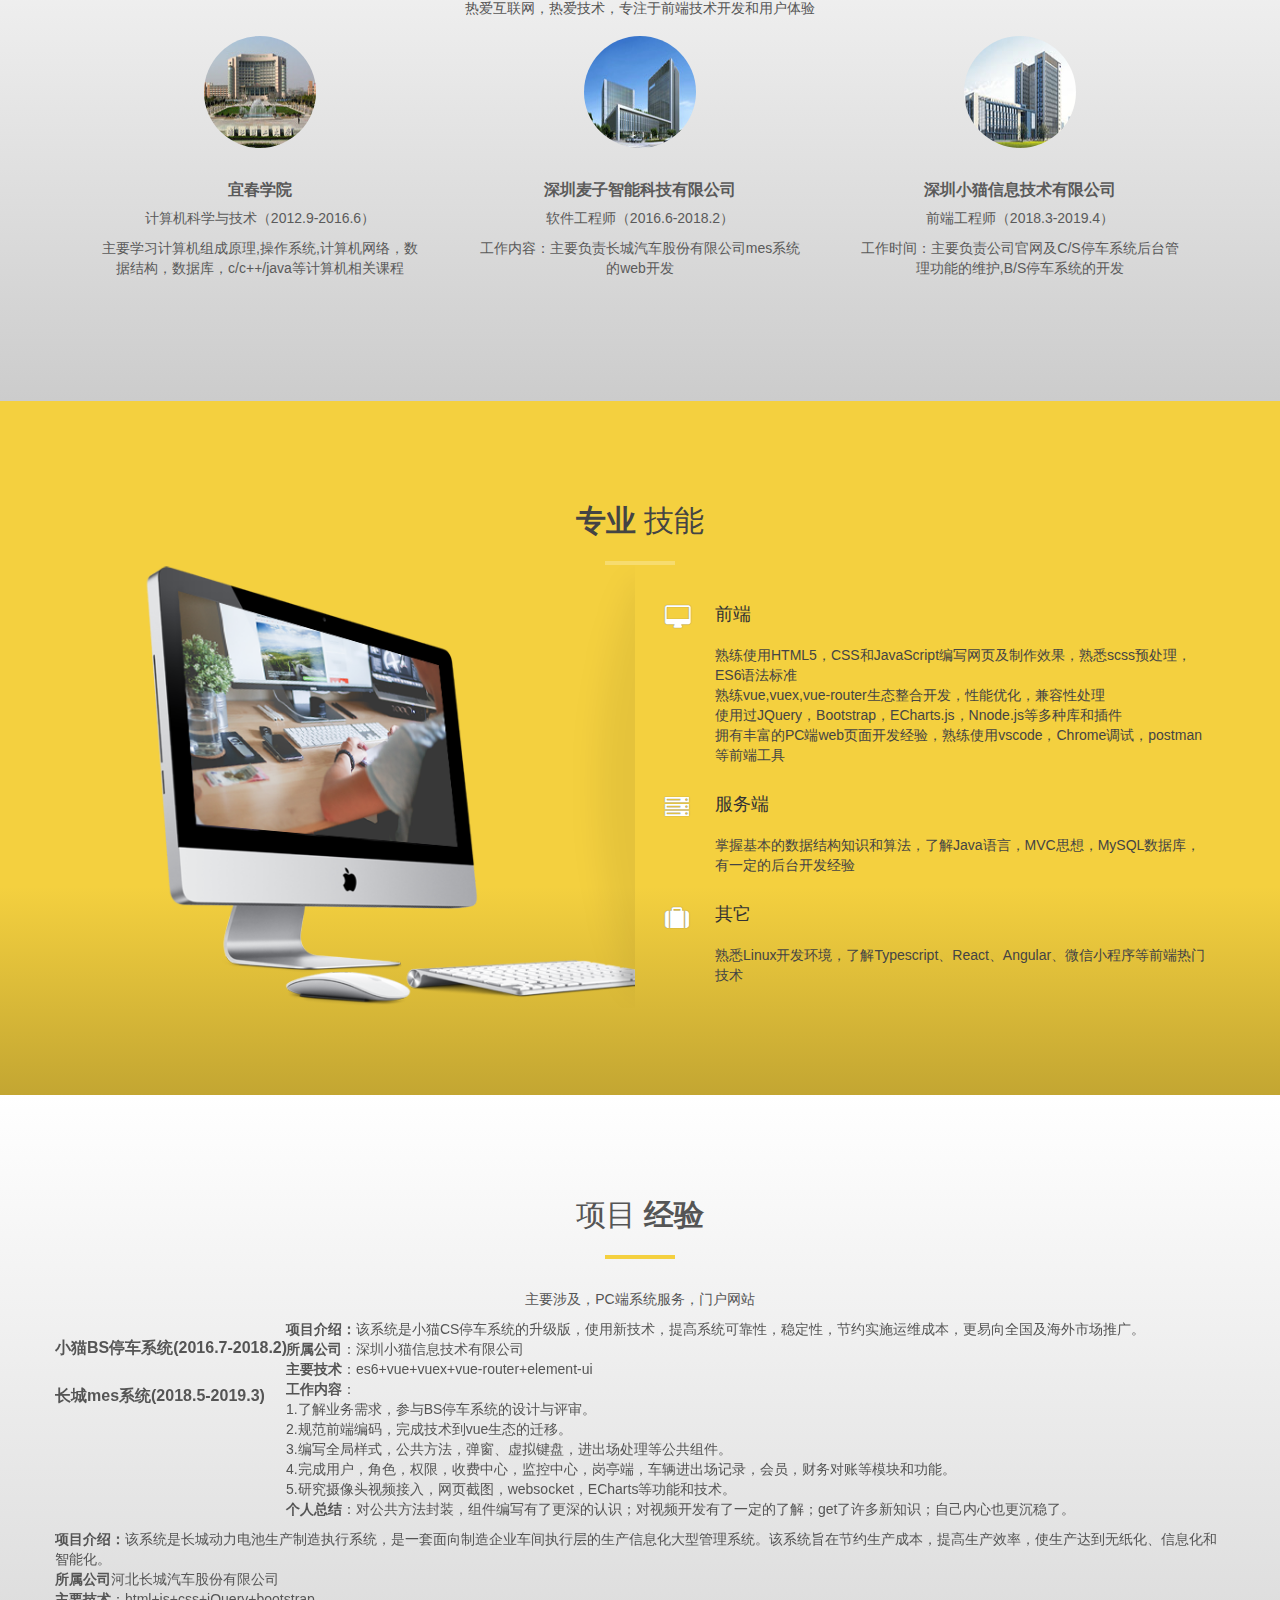
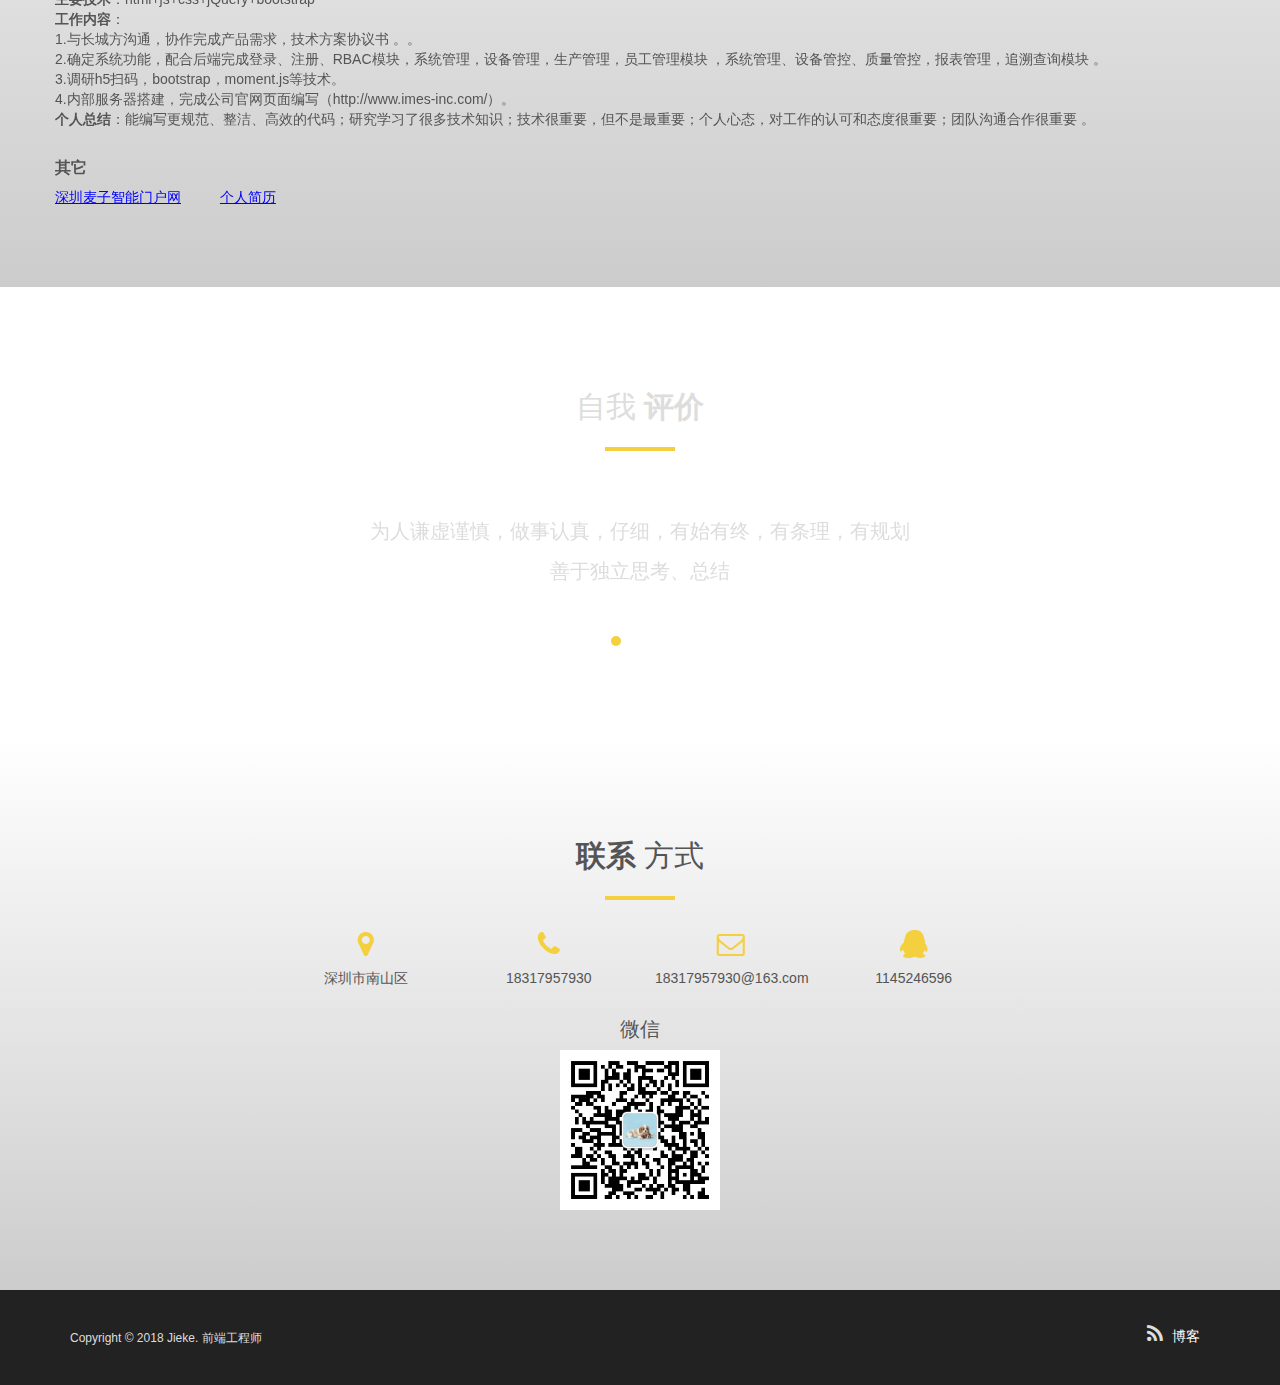
==== commit 3d64874c: "优化" ====
--- a/index.html
+++ b/index.html
@@ -216,14 +216,14 @@
                 <p>
                     <b>项目介绍：</b>该系统是小猫CS停车系统的升级版，使用新技术，提高系统可靠性，稳定性，节约实施运维成本，更易向全国及海外市场推广。</br>
                     <b>所属公司</b>：深圳小猫信息技术有限公司 </br>
-                    <b>所用技术</b>：html+js+css+jQuery+bootstrap </br>
+                    <b>主要技术</b>：es6+vue+vuex+vue-router+element-ui </br>
                     <b>工作内容</b>：</br>
                     1.了解业务需求，参与BS停车系统的设计与评审。</br>
                     2.规范前端编码，完成技术到vue生态的迁移。</br> 
                     3.编写全局样式，公共方法，弹窗、虚拟键盘，进出场处理等公共组件。</br> 
                     4.完成用户，角色，权限，收费中心，监控中心，岗亭端，车辆进出场记录，会员，财务对账等模块和功能。</br>
                     5.研究摄像头视频接入，网页截图，websocket，ECharts等功能和技术。</br>
-                    <b>个人总结</b>：对公共方法封装，组件编写有了更深的认识；对视频开发有了一定的了解；get了许多新知识；自己内心也更沉稳了，不因为困难而焦躁不安，不因为一点成就而大喜过望。
+                    <b>个人总结</b>：对公共方法封装，组件编写有了更深的认识；对视频开发有了一定的了解；get了许多新知识；自己内心也更沉稳了。
                 </p>
               </div>
               <h3>长城mes系统(2018.5-2019.3)</h3>
@@ -231,7 +231,7 @@
                 <p>
                     <b>项目介绍：</b>该系统是长城动力电池生产制造执行系统，是一套面向制造企业车间执行层的生产信息化大型管理系统。该系统旨在节约生产成本，提高生产效率，使生产达到无纸化、信息化和智能化。</br>
                     <b>所属公司</b>河北长城汽车股份有限公司  </br>
-                    <b>所用技术</b>：vue+vuex+vue-router+element-ui </br>
+                    <b>主要技术</b>：html+js+css+jQuery+bootstrap</br>
                     <b>工作内容</b>：</br>
                     1.与长城方沟通，协作完成产品需求，技术方案协议书 。。</br>
                     2.确定系统功能，配合后端完成登录、注册、RBAC模块，系统管理，设备管理，生产管理，员工管理模块 ，系统管理、设备管控、质量管控，报表管理，追溯查询模块 。</br> 
@@ -240,12 +240,12 @@
                     <b>个人总结</b>：能编写更规范、整洁、高效的代码；研究学习了很多技术知识；技术很重要，但不是最重要；个人心态，对工作的认可和态度很重要；团队沟通合作很重要 。
                 </p>
               </div>            
-              <p><b>其它</b></p>
+              <p><h3>其它</h3></p>
               <div style="width:100%;">
                       <a href="http://www.imes-inc.com/index.html" style="color:blue;text-decoration:underline;" target="_blank" rel="noopener noreferrer">深圳麦子智能门户网</a>
                       &nbsp&nbsp&nbsp&nbsp&nbsp&nbsp&nbsp&nbsp
-                      <a href="http://www.imes-inc.com/index.html" style="color:blue;text-decoration:underline;" target="_blank" rel="noopener noreferrer">东莞天蓝智能门户网</a>
-                      &nbsp&nbsp&nbsp&nbsp&nbsp&nbsp&nbsp&nbsp
+                      <!-- <a href="http://www.imes-inc.com/index.html" style="color:blue;text-decoration:underline;" target="_blank" rel="noopener noreferrer">东莞天蓝智能门户网</a>
+                      &nbsp&nbsp&nbsp&nbsp&nbsp&nbsp&nbsp&nbsp -->
                       <a href="http://www.imes-inc.com/index.html" style="color:blue;text-decoration:underline;" target="_blank" rel="noopener noreferrer">个人简历</a>                      
               </div>  
              <!--
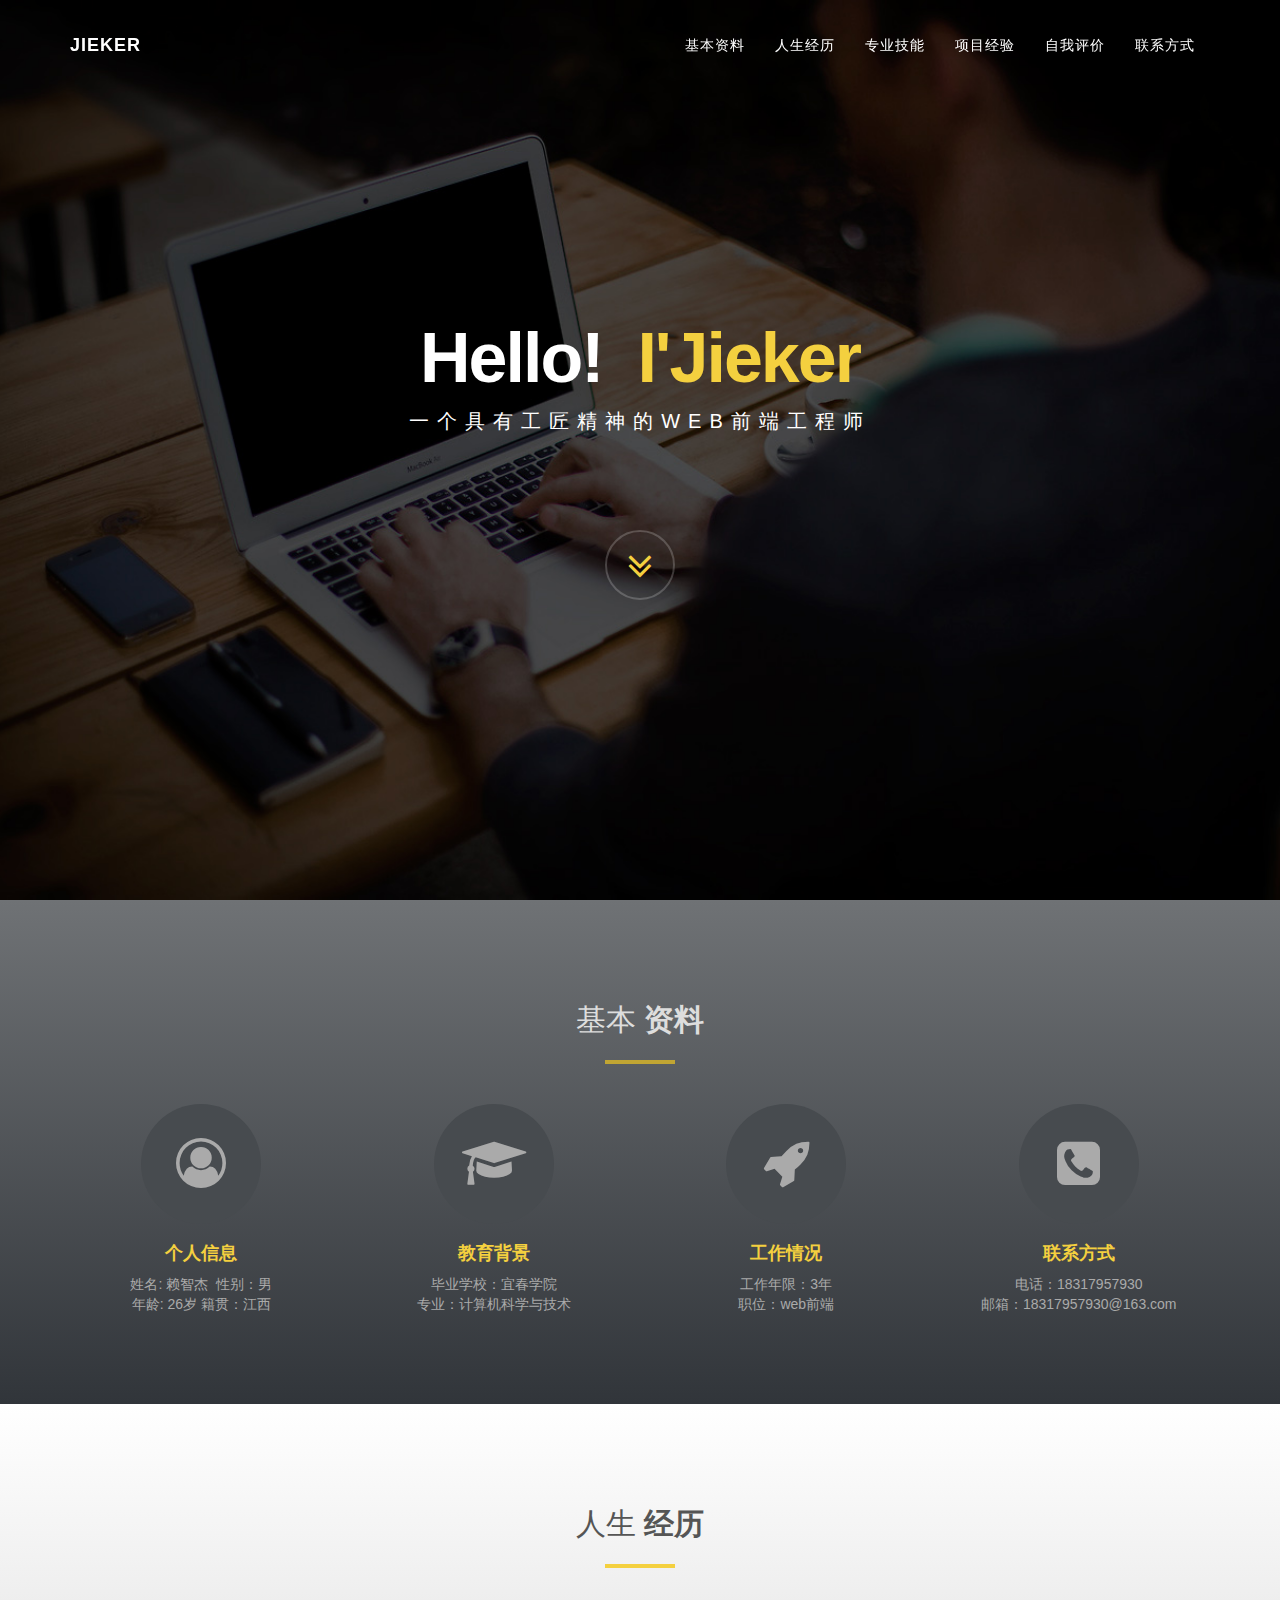
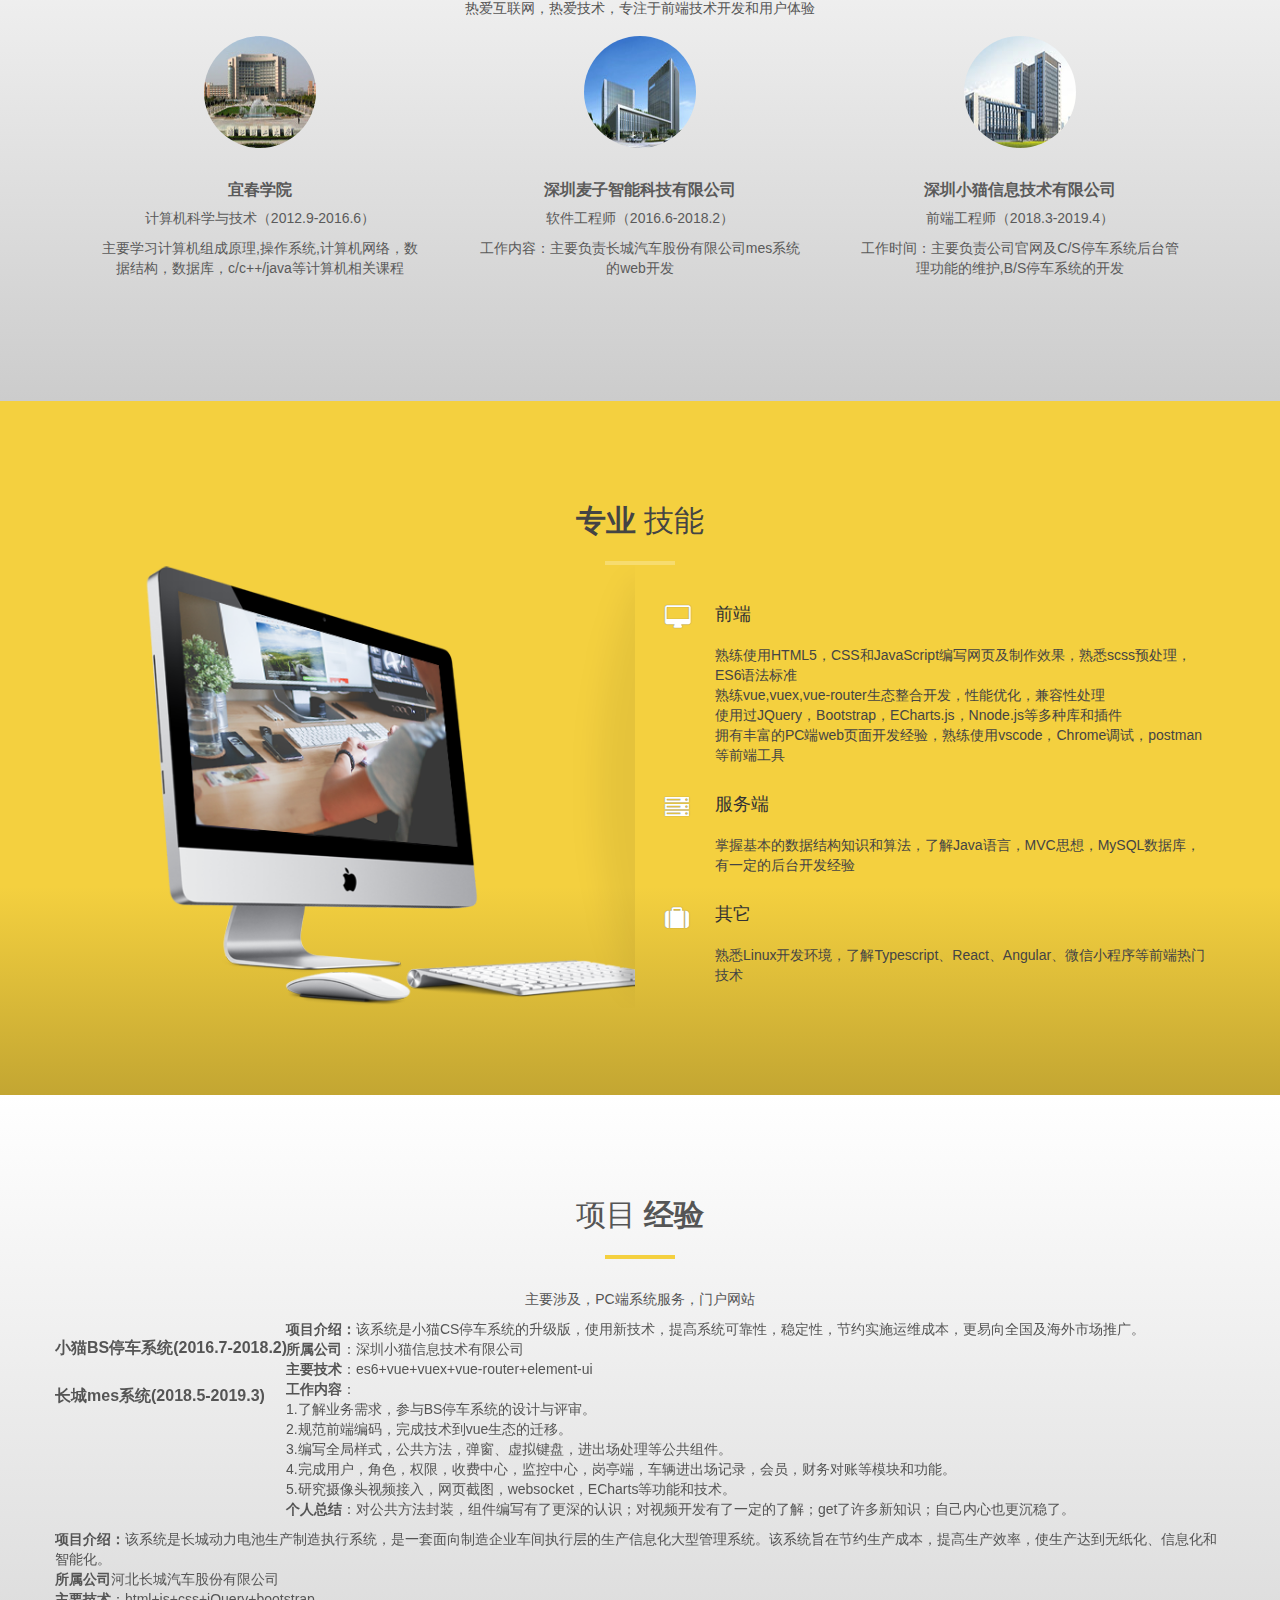
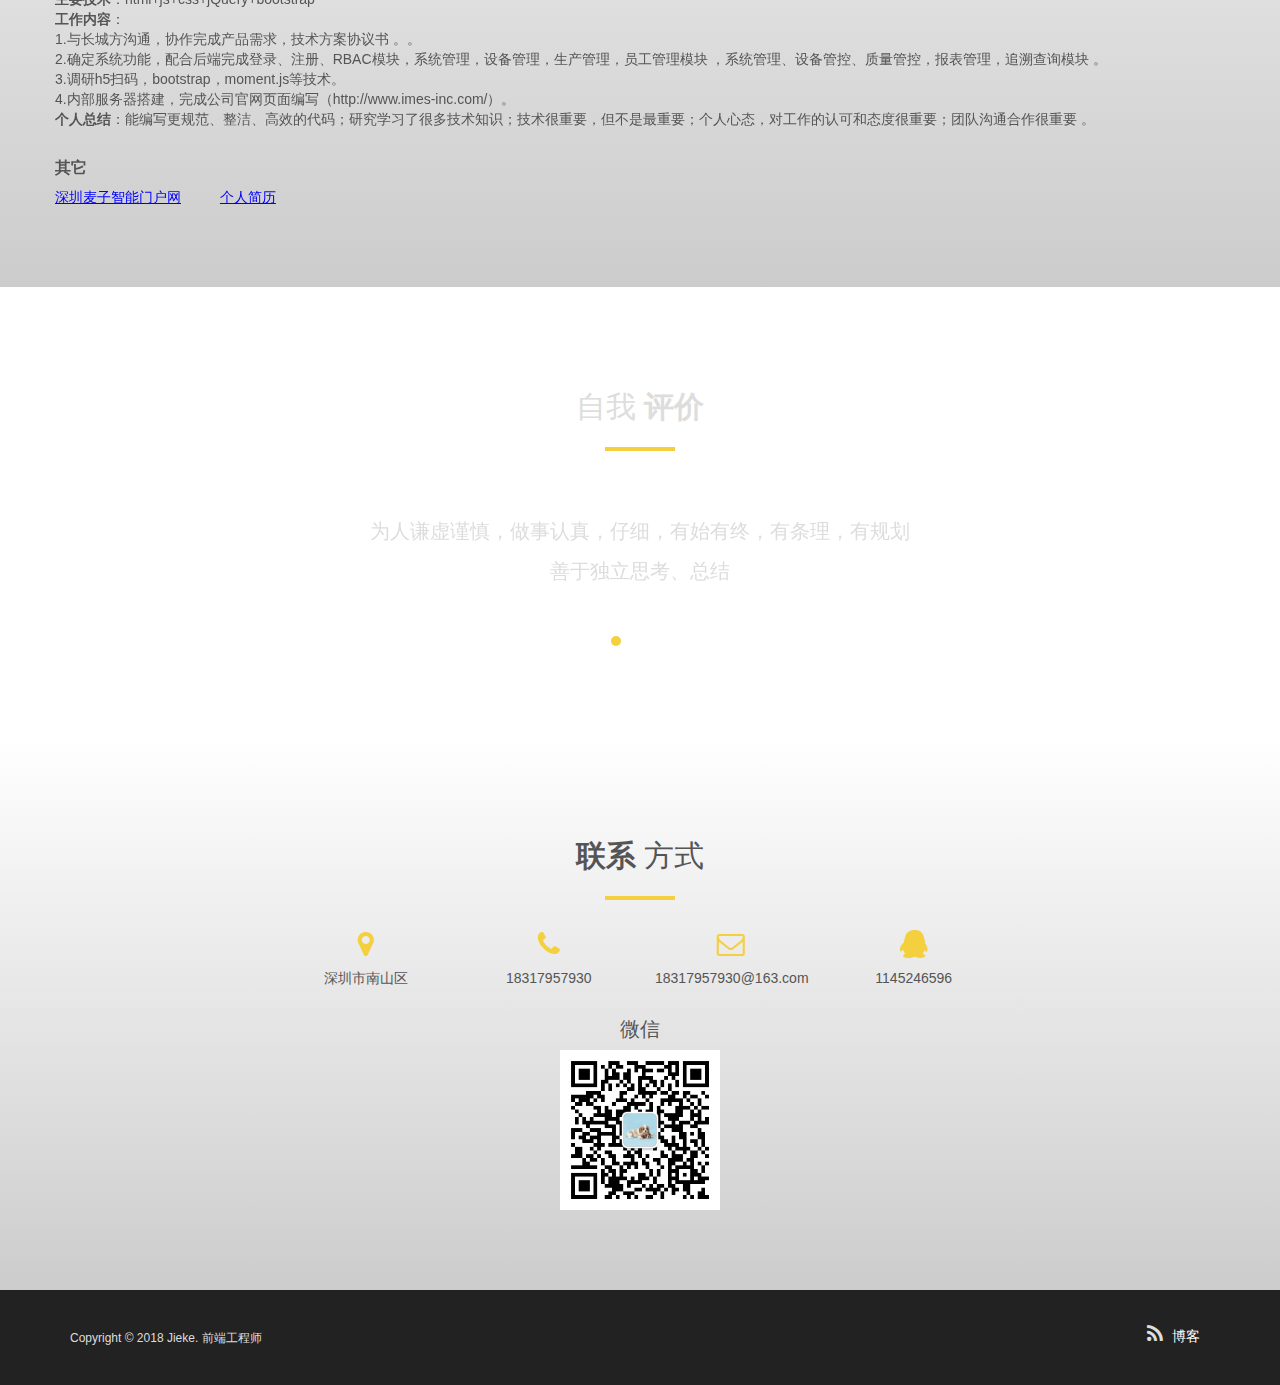
==== commit 5d88f10e: "xiufu" ====
--- a/index.html
+++ b/index.html
@@ -7,7 +7,7 @@
 <meta name="description" content="jieker的个人简历">
 <meta name="keywords" content="简历 个人简历" />
 
-<link rel="shortcut icon" href="img/favicon.png" type="image/x-icon">
+<link rel="shortcut icon" href="img/favicon_jianli.ico" type="image/x-icon">
 
 
 <link rel="stylesheet" type="text/css"  href="css/bootstrap.css">
@@ -47,10 +47,10 @@
                       <a class="page-scroll" href="#team">人生经历</a>
                     </li>                    
                     <li>
+                        <a class="page-scroll" href="#about">专业技能</a>
+                    </li>                    
+                    <li>
                         <a class="page-scroll" href="#works">项目经验</a>
-                    </li>                    
-                    <li>
-                        <a class="page-scroll" href="#about">专业技能</a>
                     </li>                    
                     <li>
                         <a class="page-scroll" href="#testimonials">自我评价</a>
@@ -242,11 +242,11 @@
               </div>            
               <p><h3>其它</h3></p>
               <div style="width:100%;">
-                      <a href="http://www.imes-inc.com/index.html" style="color:blue;text-decoration:underline;" target="_blank" rel="noopener noreferrer">深圳麦子智能门户网</a>
+                      <a href="http://www.imes-inc.com/" style="color:blue;text-decoration:underline;" target="_blank" rel="noopener noreferrer">深圳麦子智能门户网</a>
                       &nbsp&nbsp&nbsp&nbsp&nbsp&nbsp&nbsp&nbsp
                       <!-- <a href="http://www.imes-inc.com/index.html" style="color:blue;text-decoration:underline;" target="_blank" rel="noopener noreferrer">东莞天蓝智能门户网</a>
                       &nbsp&nbsp&nbsp&nbsp&nbsp&nbsp&nbsp&nbsp -->
-                      <a href="http://www.imes-inc.com/index.html" style="color:blue;text-decoration:underline;" target="_blank" rel="noopener noreferrer">个人简历</a>                      
+                      <a href="https://jieker.github.io/" style="color:blue;text-decoration:underline;" target="_blank" rel="noopener noreferrer">个人简历</a>                      
               </div>  
              <!--
               <div class="col-sm-6 col-md-3 col-lg-3 web">
@@ -457,7 +457,7 @@
         </div>
         <div class="pull-right fnav">
           <ul class="footer-social">
-            <li><a href="https://www.cnblogs.com/jieker"><i class="fa fa-rss"></i>博客</a></li>
+            <li><a href="https://www.cnblogs.com/jieker" target="_blank"><i class="fa fa-rss"></i>博客</a></li>
             <!-- <li><a href="https://github.com/jieker"><i class="fa fa-github"></i>github</a></li> -->
           </ul>
         </div>
@@ -466,9 +466,13 @@
 
 <script type="text/javascript" src="js/jquery.1.11.1.js"></script> 
 <script type="text/javascript" src="js/bootstrap.min.js"></script> 
+<!-- 动态布局 -->
 <script type="text/javascript" src="js/jquery.isotope.js"></script> 
+<!-- 数字动画 -->
 <script type="text/javascript" src="js/jquery.counterup.js"></script> 
+<!-- 页面滚动监听 -->
 <script type="text/javascript" src="js/waypoints.js"></script>
+<!-- 幻灯片 -->
 <script src="js/owl.carousel.js"></script>
 
 <script type="text/javascript" src="js/main.js"></script>
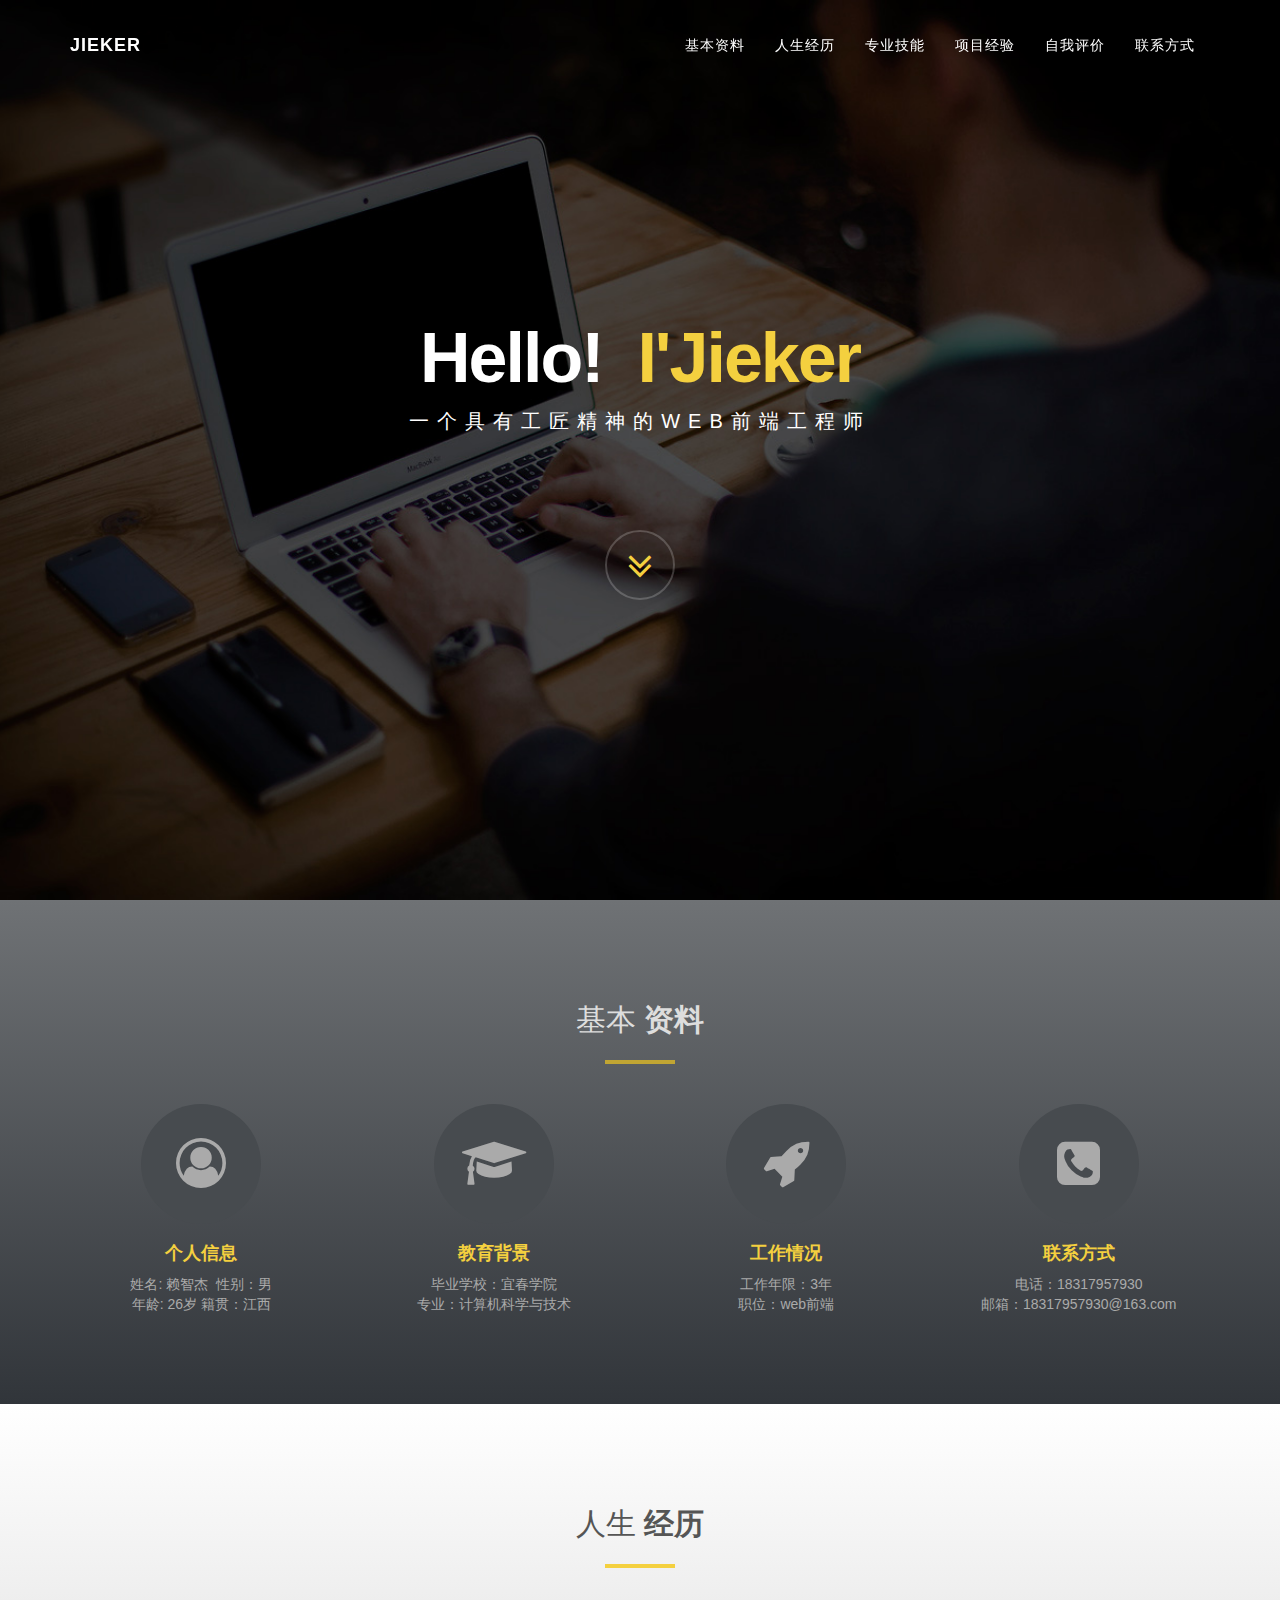
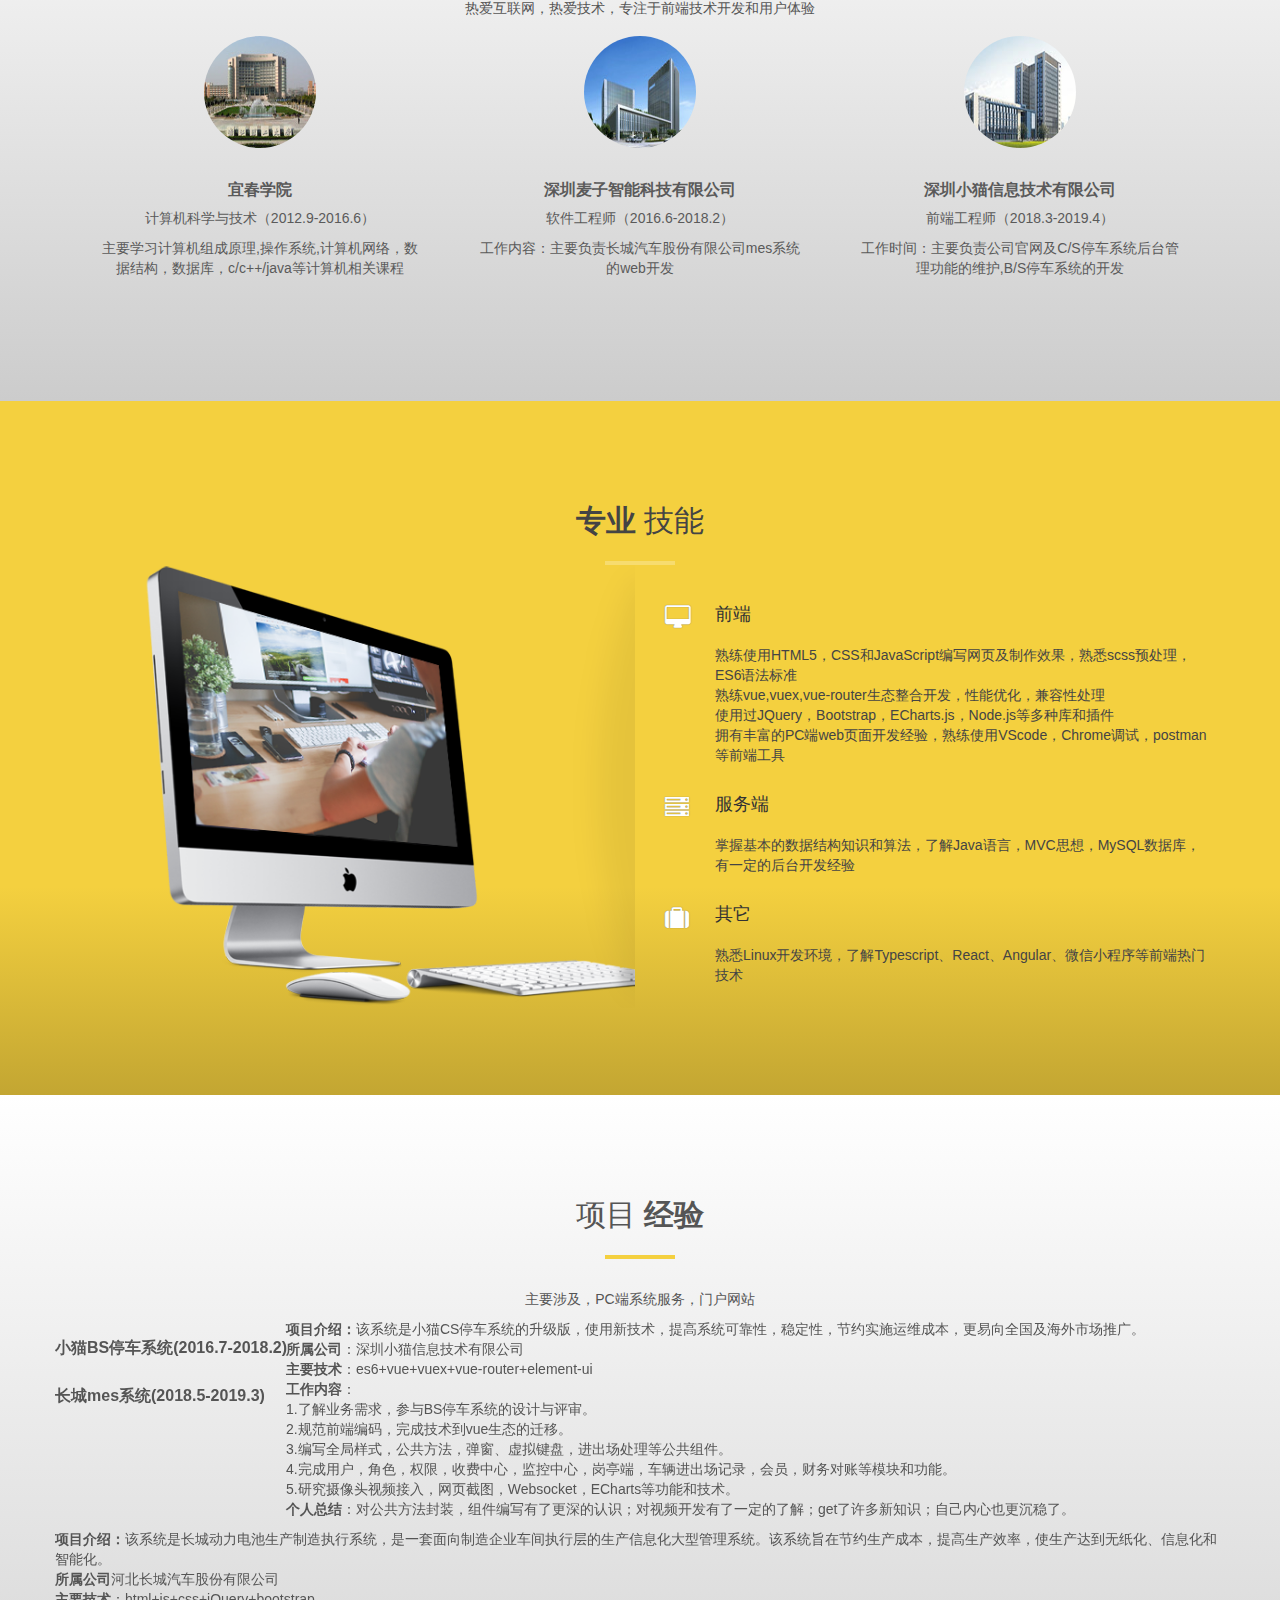
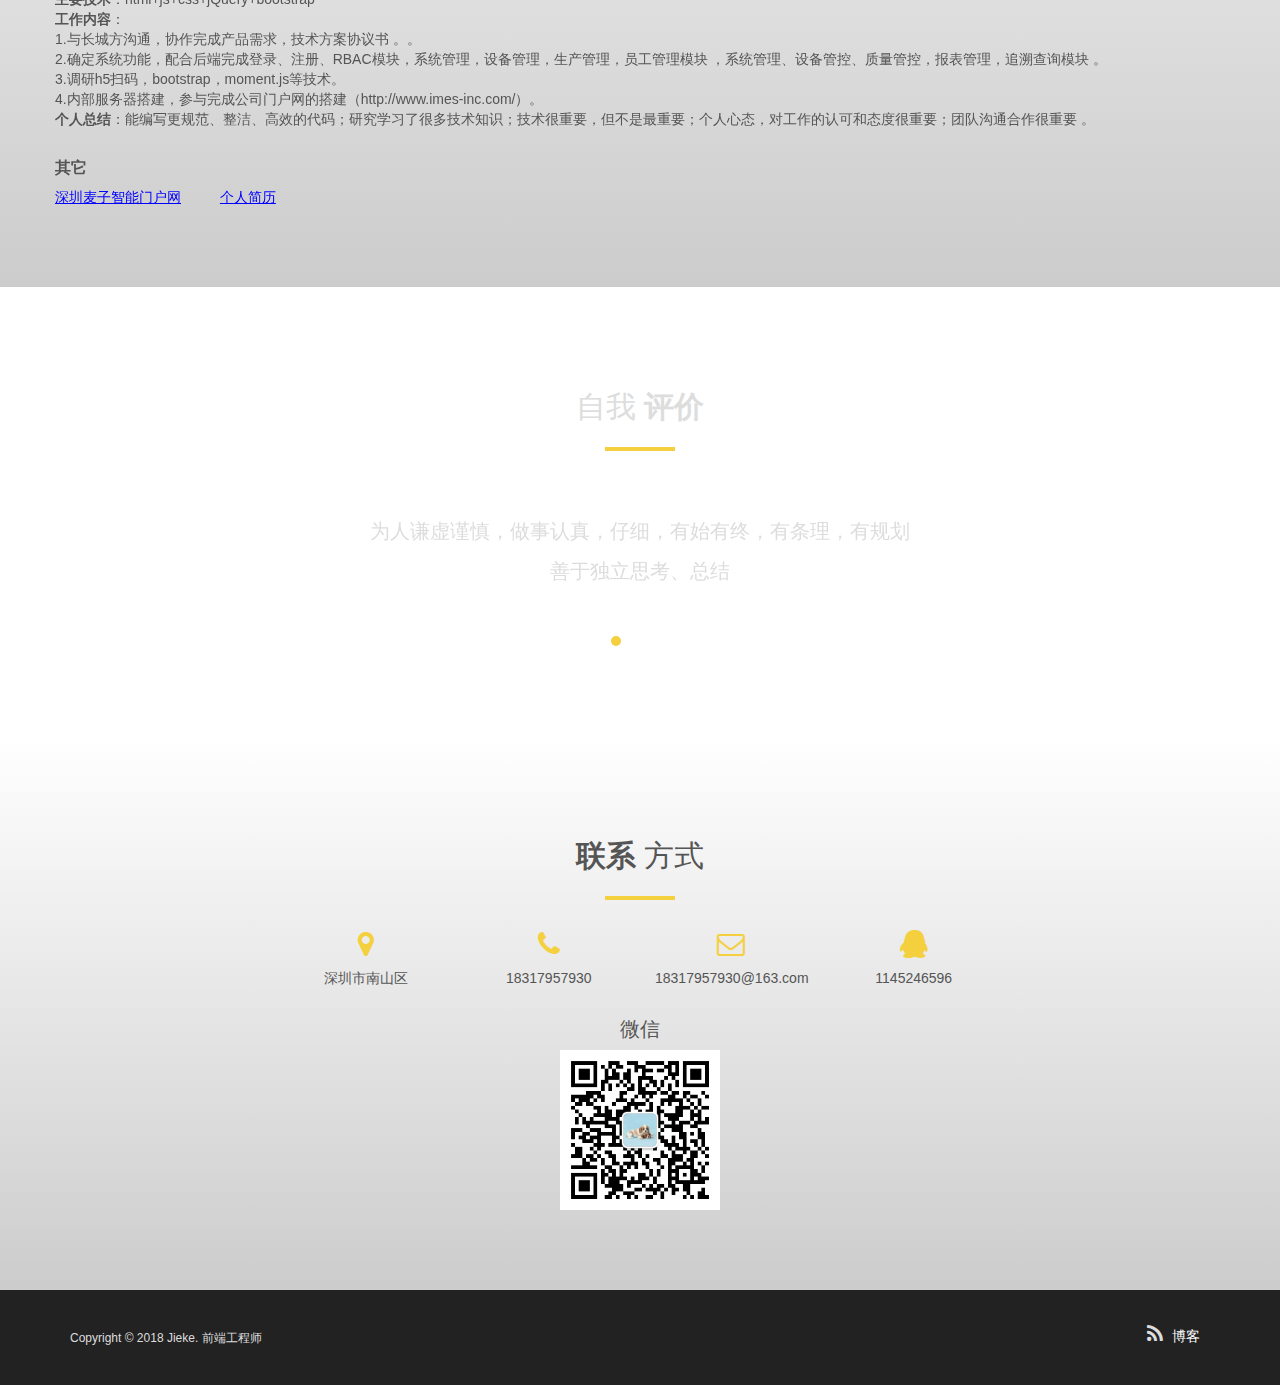
==== commit 6817cdb3: "ss" ====
--- a/index.html
+++ b/index.html
@@ -173,8 +173,8 @@
               <div class="padding-left"><h4>前端</h4>
                 <p>熟练使用HTML5，CSS和JavaScript编写网页及制作效果，熟悉scss预处理，ES6语法标准</br>
                   熟练vue,vuex,vue-router生态整合开发，性能优化，兼容性处理</br>
-                  使用过JQuery，Bootstrap，ECharts.js，Nnode.js等多种库和插件</br>
-                  拥有丰富的PC端web页面开发经验，熟练使用vscode，Chrome调试，postman等前端工具
+                  使用过JQuery，Bootstrap，ECharts.js，Node.js等多种库和插件</br>
+                  拥有丰富的PC端web页面开发经验，熟练使用VScode，Chrome调试，postman等前端工具
                 </p>
               </div>
               <i class="fa fa-server"></i>
@@ -222,7 +222,7 @@
                     2.规范前端编码，完成技术到vue生态的迁移。</br> 
                     3.编写全局样式，公共方法，弹窗、虚拟键盘，进出场处理等公共组件。</br> 
                     4.完成用户，角色，权限，收费中心，监控中心，岗亭端，车辆进出场记录，会员，财务对账等模块和功能。</br>
-                    5.研究摄像头视频接入，网页截图，websocket，ECharts等功能和技术。</br>
+                    5.研究摄像头视频接入，网页截图，Websocket，ECharts等功能和技术。</br>
                     <b>个人总结</b>：对公共方法封装，组件编写有了更深的认识；对视频开发有了一定的了解；get了许多新知识；自己内心也更沉稳了。
                 </p>
               </div>
@@ -236,10 +236,11 @@
                     1.与长城方沟通，协作完成产品需求，技术方案协议书 。。</br>
                     2.确定系统功能，配合后端完成登录、注册、RBAC模块，系统管理，设备管理，生产管理，员工管理模块 ，系统管理、设备管控、质量管控，报表管理，追溯查询模块 。</br> 
                     3.调研h5扫码，bootstrap，moment.js等技术。 </br> 
-                    4.内部服务器搭建，完成公司官网页面编写（http://www.imes-inc.com/）。</br>
+                    4.内部服务器搭建，参与完成公司门户网的搭建（http://www.imes-inc.com/）。</br>
                     <b>个人总结</b>：能编写更规范、整洁、高效的代码；研究学习了很多技术知识；技术很重要，但不是最重要；个人心态，对工作的认可和态度很重要；团队沟通合作很重要 。
                 </p>
-              </div>            
+              </div>         
+                 
               <p><h3>其它</h3></p>
               <div style="width:100%;">
                       <a href="http://www.imes-inc.com/" style="color:blue;text-decoration:underline;" target="_blank" rel="noopener noreferrer">深圳麦子智能门户网</a>
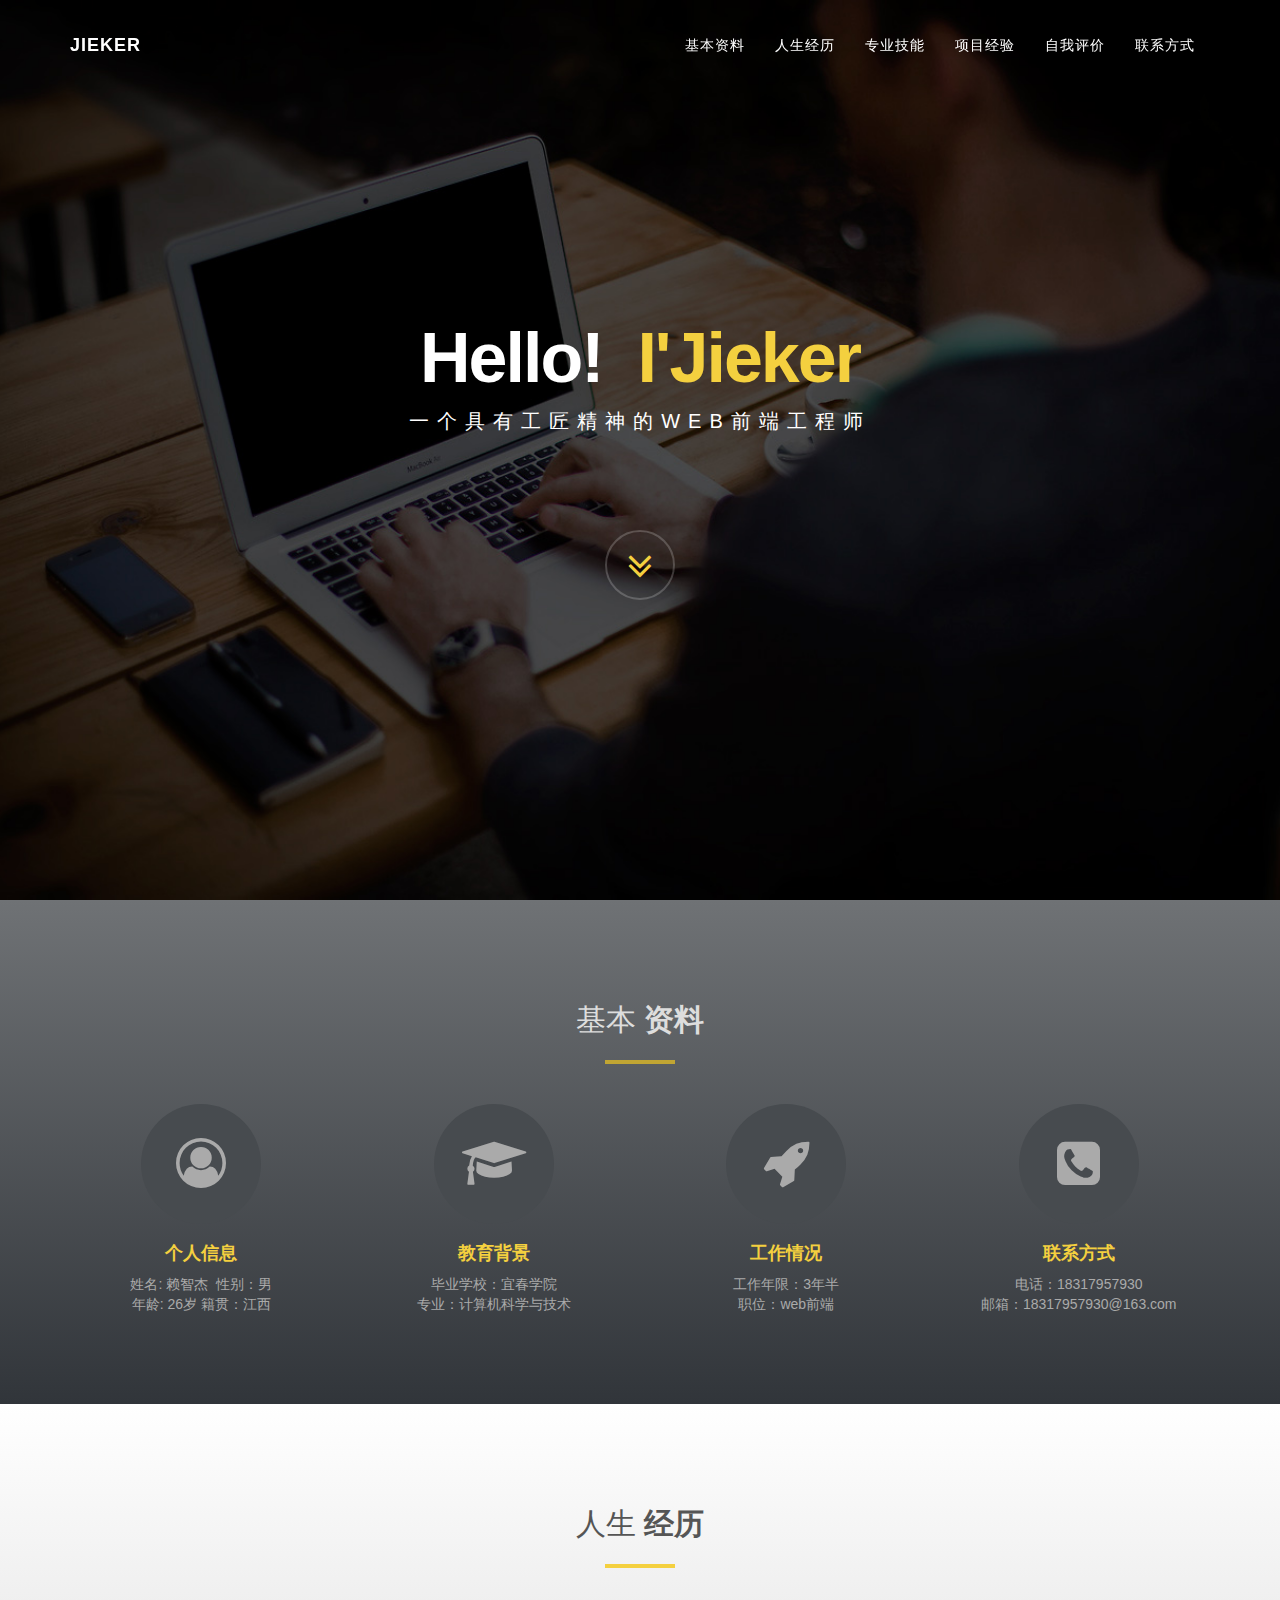
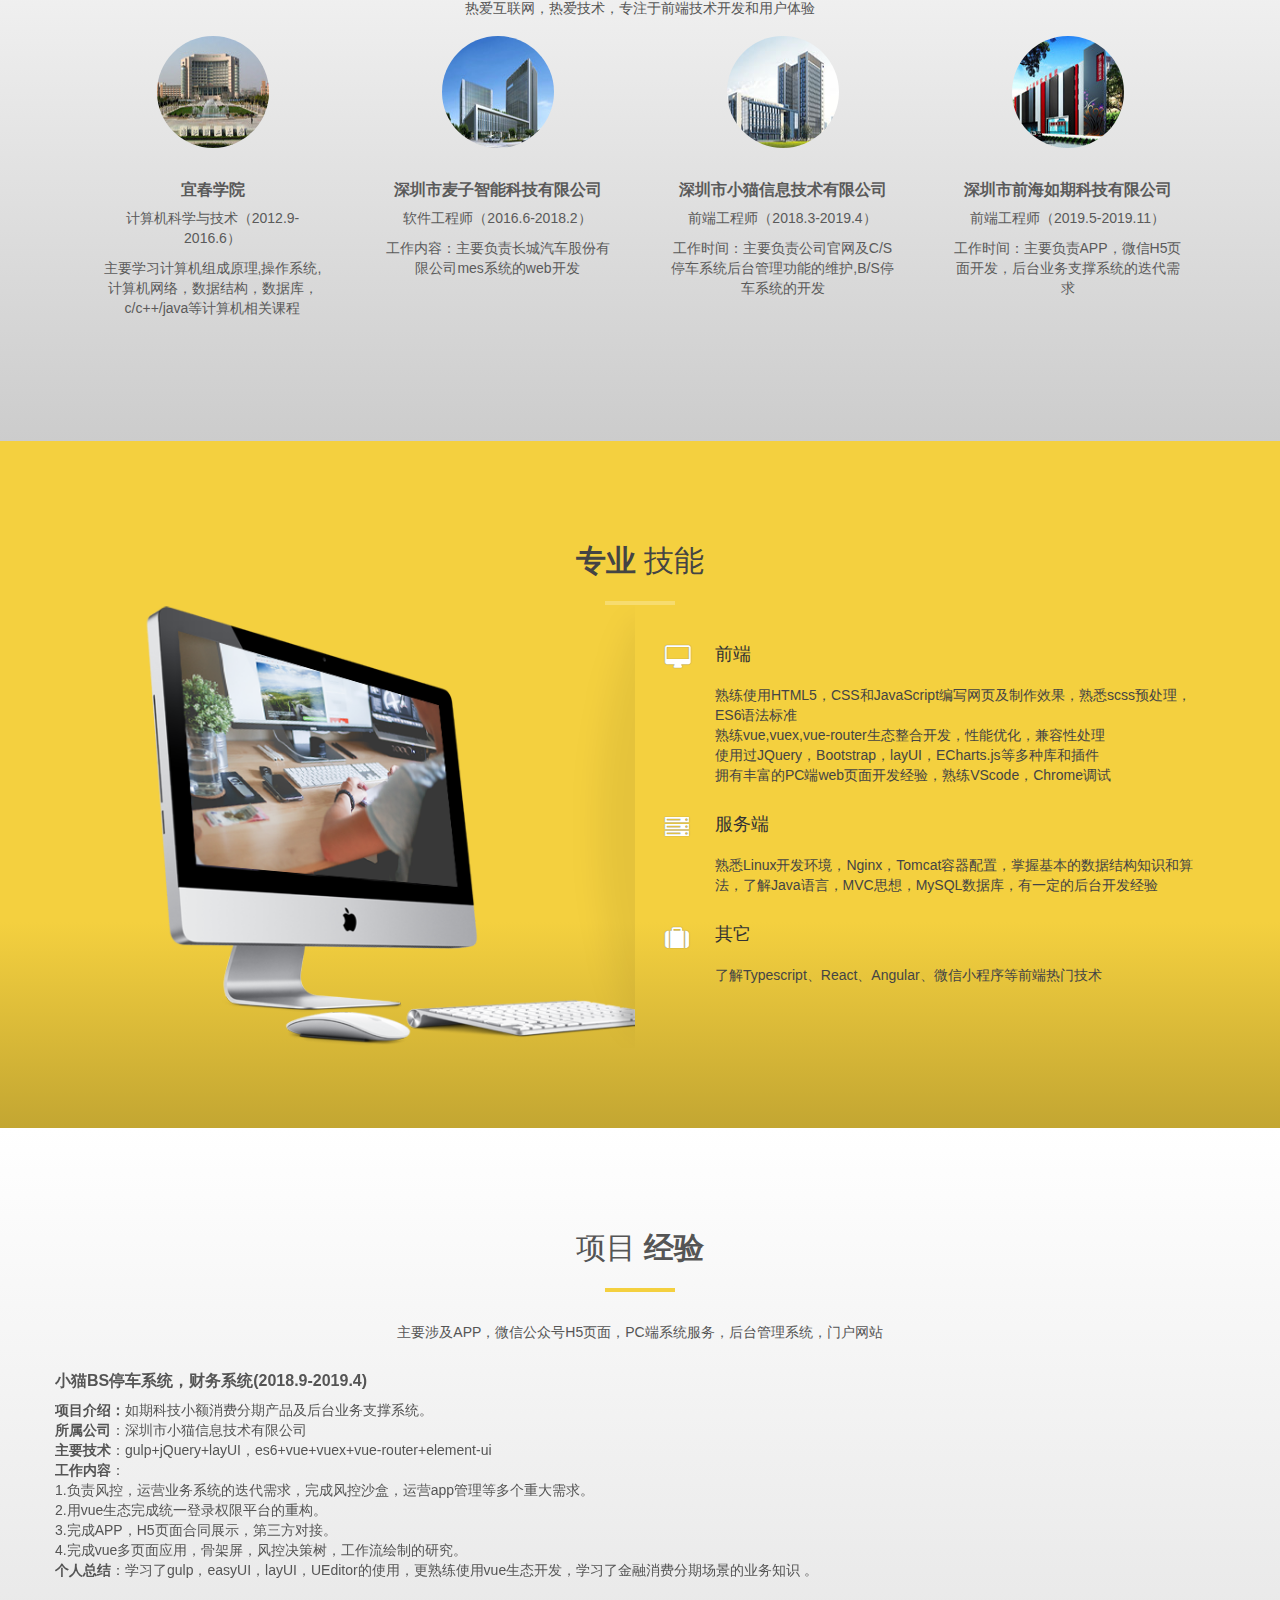
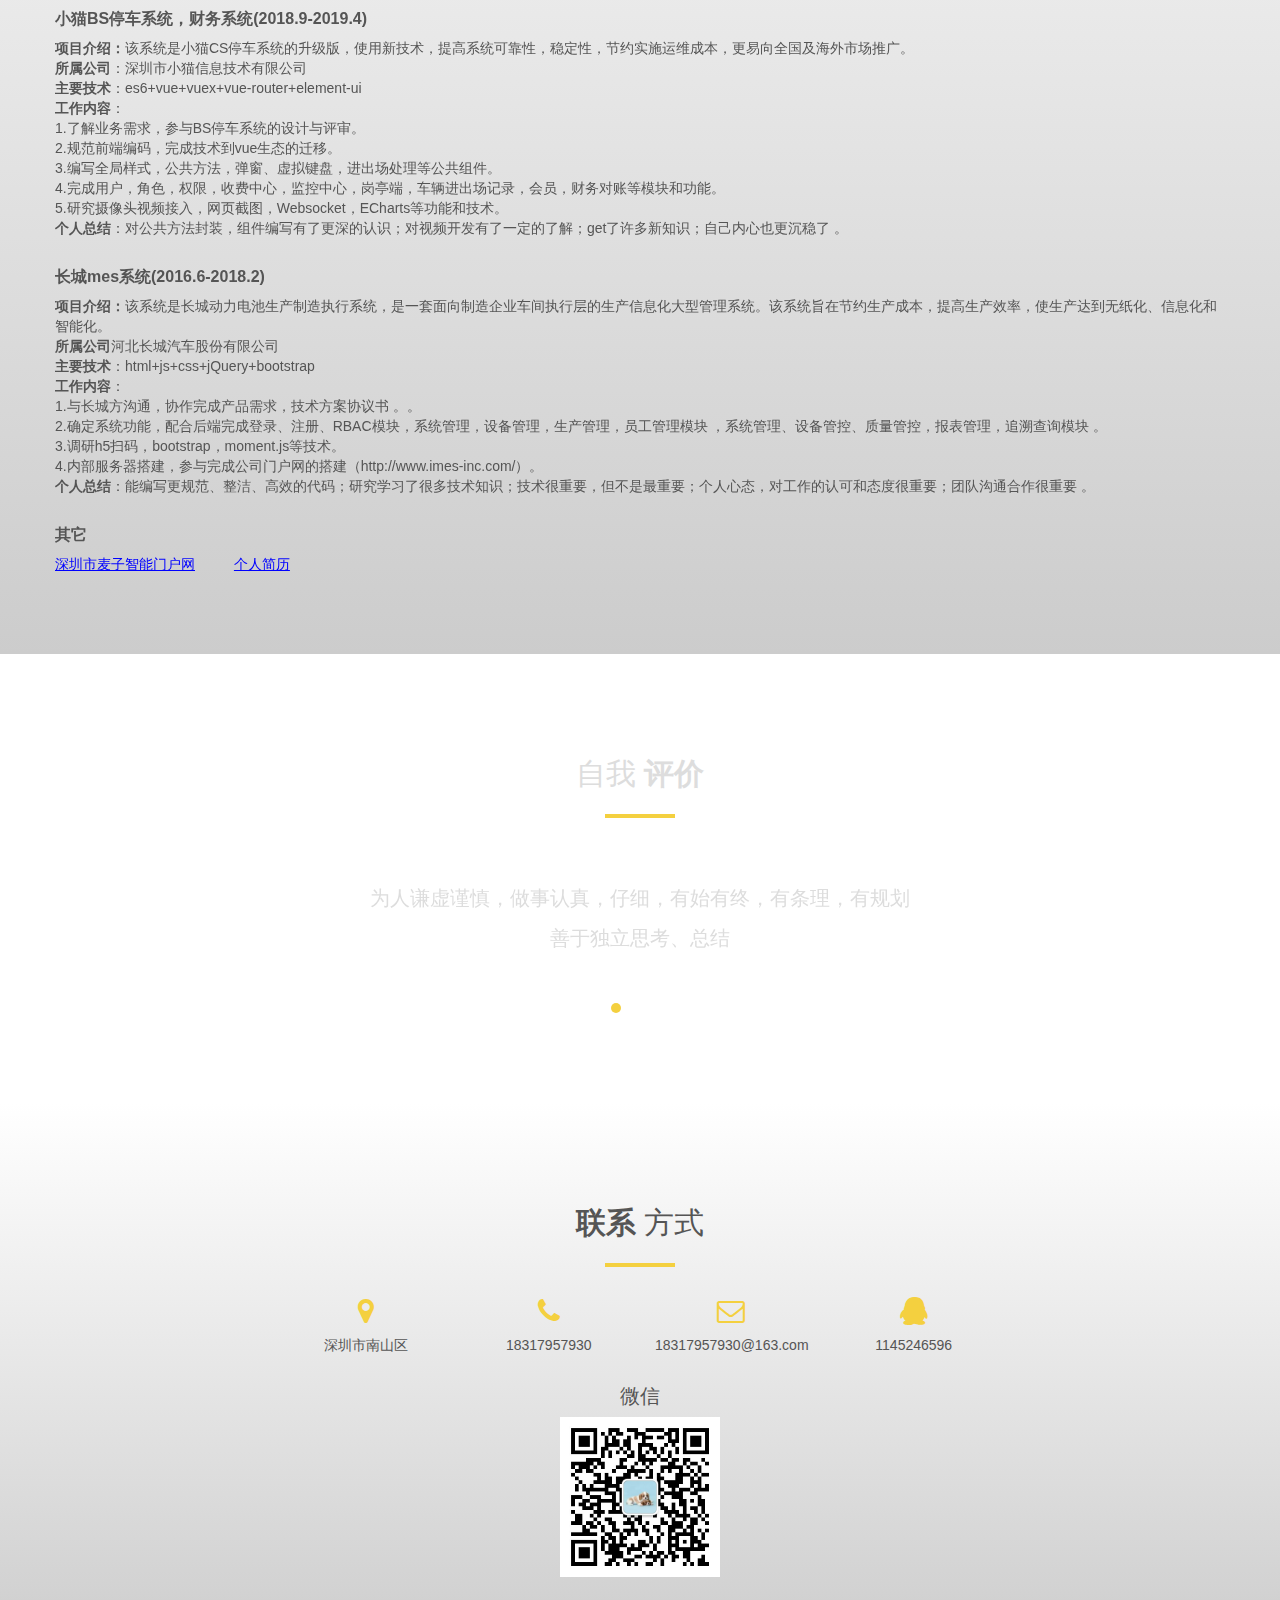
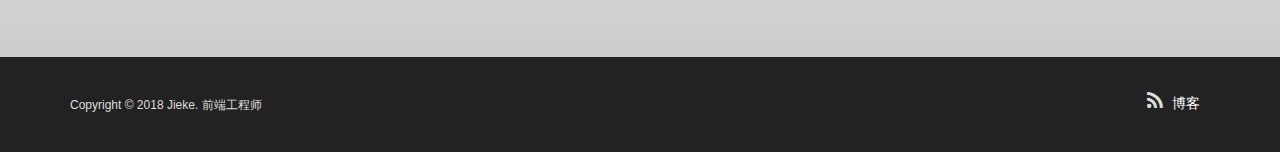
==== commit ae05840f: "ruiqi" ====
--- a/index.html
+++ b/index.html
@@ -104,7 +104,7 @@
           <div class="col-md-3 col-sm-6 service"> <i class="fa fa-rocket"></i>
             <h4><strong>工作情况</strong></h4>
             <p>
-              工作年限：3年</br>
+              工作年限：3年半</br>
               职位：web前端
             </p>
           </div>
@@ -125,7 +125,7 @@
         </div>
         <div id="row">
       
-      <div class="col-md-4 col-sm-6">
+        <div class="col-md-3 col-sm-6">
             <div class="thumbnail"> <img src="img/team/02.jpg" alt="宜春学院" class="img-circle team-img">
               <div class="caption">
                 <h3>宜春学院</h3>
@@ -133,29 +133,36 @@
                 <p>主要学习计算机组成原理,操作系统,计算机网络，数据结构，数据库，c/c++/java等计算机相关课程</p>
               </div>
             </div>
-          </div>
+        </div>
       
-          <div class="col-md-4 col-sm-6">
-            <div class="thumbnail"> <img src="img/team/01.jpg" alt="深圳麦子智能科技有限公司" class="img-circle team-img">
-              <div class="caption">
-                <h3>深圳麦子智能科技有限公司</h3>
-                <p>软件工程师（2016.6-2018.2）</p>
-                <p>工作内容：主要负责长城汽车股份有限公司mes系统的web开发</p>
-              </div>
-            </div>
-          </div>
+        <div class="col-md-3 col-sm-6">
+          <div class="thumbnail"> <img src="img/team/01.jpg" alt="深圳市麦子智能科技有限公司" class="img-circle team-img">
+            <div class="caption">
+              <h3>深圳市麦子智能科技有限公司</h3>
+              <p>软件工程师（2016.6-2018.2）</p>
+              <p>工作内容：主要负责长城汽车股份有限公司mes系统的web开发</p>
+            </div>
+          </div>
+        </div>
         
-          
-        
-          <div class="col-md-4 col-sm-6">
-            <div class="thumbnail"> <img src="img/team/03.jpg" alt="深圳小猫信息技术有限公司" class="img-circle team-img">
-              <div class="caption">
-                <h3>深圳小猫信息技术有限公司</h3>
-                <p>前端工程师（2018.3-2019.4）</p>
-                <p>工作时间：主要负责公司官网及C/S停车系统后台管理功能的维护,B/S停车系统的开发</p>
-              </div>
-            </div>
-          </div>
+        <div class="col-md-3 col-sm-6">
+          <div class="thumbnail"> <img src="img/team/03.jpg" alt="深圳市小猫信息技术有限公司" class="img-circle team-img">
+            <div class="caption">
+              <h3>深圳市小猫信息技术有限公司</h3>
+              <p>前端工程师（2018.3-2019.4）</p>
+              <p>工作时间：主要负责公司官网及C/S停车系统后台管理功能的维护,B/S停车系统的开发</p>
+            </div>
+          </div>
+        </div>
+        <div class="col-md-3 col-sm-6">
+          <div class="thumbnail"> <img src="img/team/04.jpg" alt="深圳市前海如期科技有限公司" class="img-circle team-img">
+            <div class="caption">
+              <h3>深圳市前海如期科技有限公司</h3>
+              <p>前端工程师（2019.5-2019.11）</p>
+              <p>工作时间：主要负责APP，微信H5页面开发，后台业务支撑系统的迭代需求</p>
+            </div>
+          </div>
+        </div>        
         </div>
       </div>
     </div>
@@ -173,16 +180,16 @@
               <div class="padding-left"><h4>前端</h4>
                 <p>熟练使用HTML5，CSS和JavaScript编写网页及制作效果，熟悉scss预处理，ES6语法标准</br>
                   熟练vue,vuex,vue-router生态整合开发，性能优化，兼容性处理</br>
-                  使用过JQuery，Bootstrap，ECharts.js，Node.js等多种库和插件</br>
-                  拥有丰富的PC端web页面开发经验，熟练使用VScode，Chrome调试，postman等前端工具
+                  使用过JQuery，Bootstrap，layUI，ECharts.js等多种库和插件</br>
+                  拥有丰富的PC端web页面开发经验，熟练VScode，Chrome调试
                 </p>
               </div>
               <i class="fa fa-server"></i>
               <div class="padding-left"><h4>服务端</h4>
-              <p>掌握基本的数据结构知识和算法，了解Java语言，MVC思想，MySQL数据库，有一定的后台开发经验</p></div>
+              <p>熟悉Linux开发环境，Nginx，Tomcat容器配置，掌握基本的数据结构知识和算法，了解Java语言，MVC思想，MySQL数据库，有一定的后台开发经验</p></div>
               <i class="fa fa-suitcase"></i>
               <div class="padding-left"><h4>其它</h4>
-              <p>熟悉Linux开发环境，了解Typescript、React、Angular、微信小程序等前端热门技术</p></div>
+              <p>了解Typescript、React、Angular、微信小程序等前端热门技术</p></div>
             </div>
           </div>
         </div>
@@ -194,7 +201,7 @@
             <h2>项目 <strong>经验</strong></h2>
             <hr>
             <div class="clearfix"></div>
-            <p>主要涉及，PC端系统服务，门户网站</p>
+            <p>主要涉及APP，微信公众号H5页面，PC端系统服务，后台管理系统，门户网站</p>
           </div>
           <!-- <div class="categories">
             <ul class="cat">
@@ -211,11 +218,25 @@
           </div> -->
           <div class="row">
             <div class="portfolio-items">
-              <h3>小猫BS停车系统(2016.7-2018.2)</h3>
+                <h3>小猫BS停车系统，财务系统(2018.9-2019.4)</h3>
+                <div>
+                  <p>
+                      <b>项目介绍：</b>如期科技小额消费分期产品及后台业务支撑系统。</br>
+                      <b>所属公司</b>：深圳市小猫信息技术有限公司 </br>
+                      <b>主要技术</b>：gulp+jQuery+layUI，es6+vue+vuex+vue-router+element-ui </br>
+                      <b>工作内容</b>：</br>
+                      1.负责风控，运营业务系统的迭代需求，完成风控沙盒，运营app管理等多个重大需求。</br>
+                      2.用vue生态完成统一登录权限平台的重构。</br> 
+                      3.完成APP，H5页面合同展示，第三方对接。</br> 
+                      4.完成vue多页面应用，骨架屏，风控决策树，工作流绘制的研究。</br>
+                    <b>个人总结</b>：学习了gulp，easyUI，layUI，UEditor的使用，更熟练使用vue生态开发，学习了金融消费分期场景的业务知识 。
+                  </p>
+                </div>                       
+              <h3>小猫BS停车系统，财务系统(2018.9-2019.4)</h3>
               <div>
                 <p>
                     <b>项目介绍：</b>该系统是小猫CS停车系统的升级版，使用新技术，提高系统可靠性，稳定性，节约实施运维成本，更易向全国及海外市场推广。</br>
-                    <b>所属公司</b>：深圳小猫信息技术有限公司 </br>
+                    <b>所属公司</b>：深圳市小猫信息技术有限公司 </br>
                     <b>主要技术</b>：es6+vue+vuex+vue-router+element-ui </br>
                     <b>工作内容</b>：</br>
                     1.了解业务需求，参与BS停车系统的设计与评审。</br>
@@ -223,10 +244,10 @@
                     3.编写全局样式，公共方法，弹窗、虚拟键盘，进出场处理等公共组件。</br> 
                     4.完成用户，角色，权限，收费中心，监控中心，岗亭端，车辆进出场记录，会员，财务对账等模块和功能。</br>
                     5.研究摄像头视频接入，网页截图，Websocket，ECharts等功能和技术。</br>
-                    <b>个人总结</b>：对公共方法封装，组件编写有了更深的认识；对视频开发有了一定的了解；get了许多新知识；自己内心也更沉稳了。
+                    <b>个人总结</b>：对公共方法封装，组件编写有了更深的认识；对视频开发有了一定的了解；get了许多新知识；自己内心也更沉稳了 。
                 </p>
               </div>
-              <h3>长城mes系统(2018.5-2019.3)</h3>
+              <h3>长城mes系统(2016.6-2018.2)</h3>
               <div>
                 <p>
                     <b>项目介绍：</b>该系统是长城动力电池生产制造执行系统，是一套面向制造企业车间执行层的生产信息化大型管理系统。该系统旨在节约生产成本，提高生产效率，使生产达到无纸化、信息化和智能化。</br>
@@ -243,7 +264,7 @@
                  
               <p><h3>其它</h3></p>
               <div style="width:100%;">
-                      <a href="http://www.imes-inc.com/" style="color:blue;text-decoration:underline;" target="_blank" rel="noopener noreferrer">深圳麦子智能门户网</a>
+                      <a href="http://www.imes-inc.com/" style="color:blue;text-decoration:underline;" target="_blank" rel="noopener noreferrer">深圳市麦子智能门户网</a>
                       &nbsp&nbsp&nbsp&nbsp&nbsp&nbsp&nbsp&nbsp
                       <!-- <a href="http://www.imes-inc.com/index.html" style="color:blue;text-decoration:underline;" target="_blank" rel="noopener noreferrer">东莞天蓝智能门户网</a>
                       &nbsp&nbsp&nbsp&nbsp&nbsp&nbsp&nbsp&nbsp -->
@@ -278,11 +299,11 @@
                 <div class="portfolio-item">
                   <div class="hover-bg">
                     <div class="hover-text">
-                      <h4><a href="http://www.imes-inc.com/index.html" target='_blank' title="深圳麦子智能门户网">深圳麦子智能门户网</a></h4>
+                      <h4><a href="http://www.imes-inc.com/index.html" target='_blank' title="深圳市麦子智能门户网">深圳市麦子智能门户网</a></h4>
                       <small>技术：Bootstrap+JQuery</small>
                       <div class="clearfix"></div>
                       <i class="fa fa-search"></i> </div>
-                    <img src="img/portfolio/03.jpg" class="img-responsive" alt="深圳麦子智能门户网"></div>
+                    <img src="img/portfolio/03.jpg" class="img-responsive" alt="深圳市麦子智能门户网"></div>
                 </div>
               </div>
           
